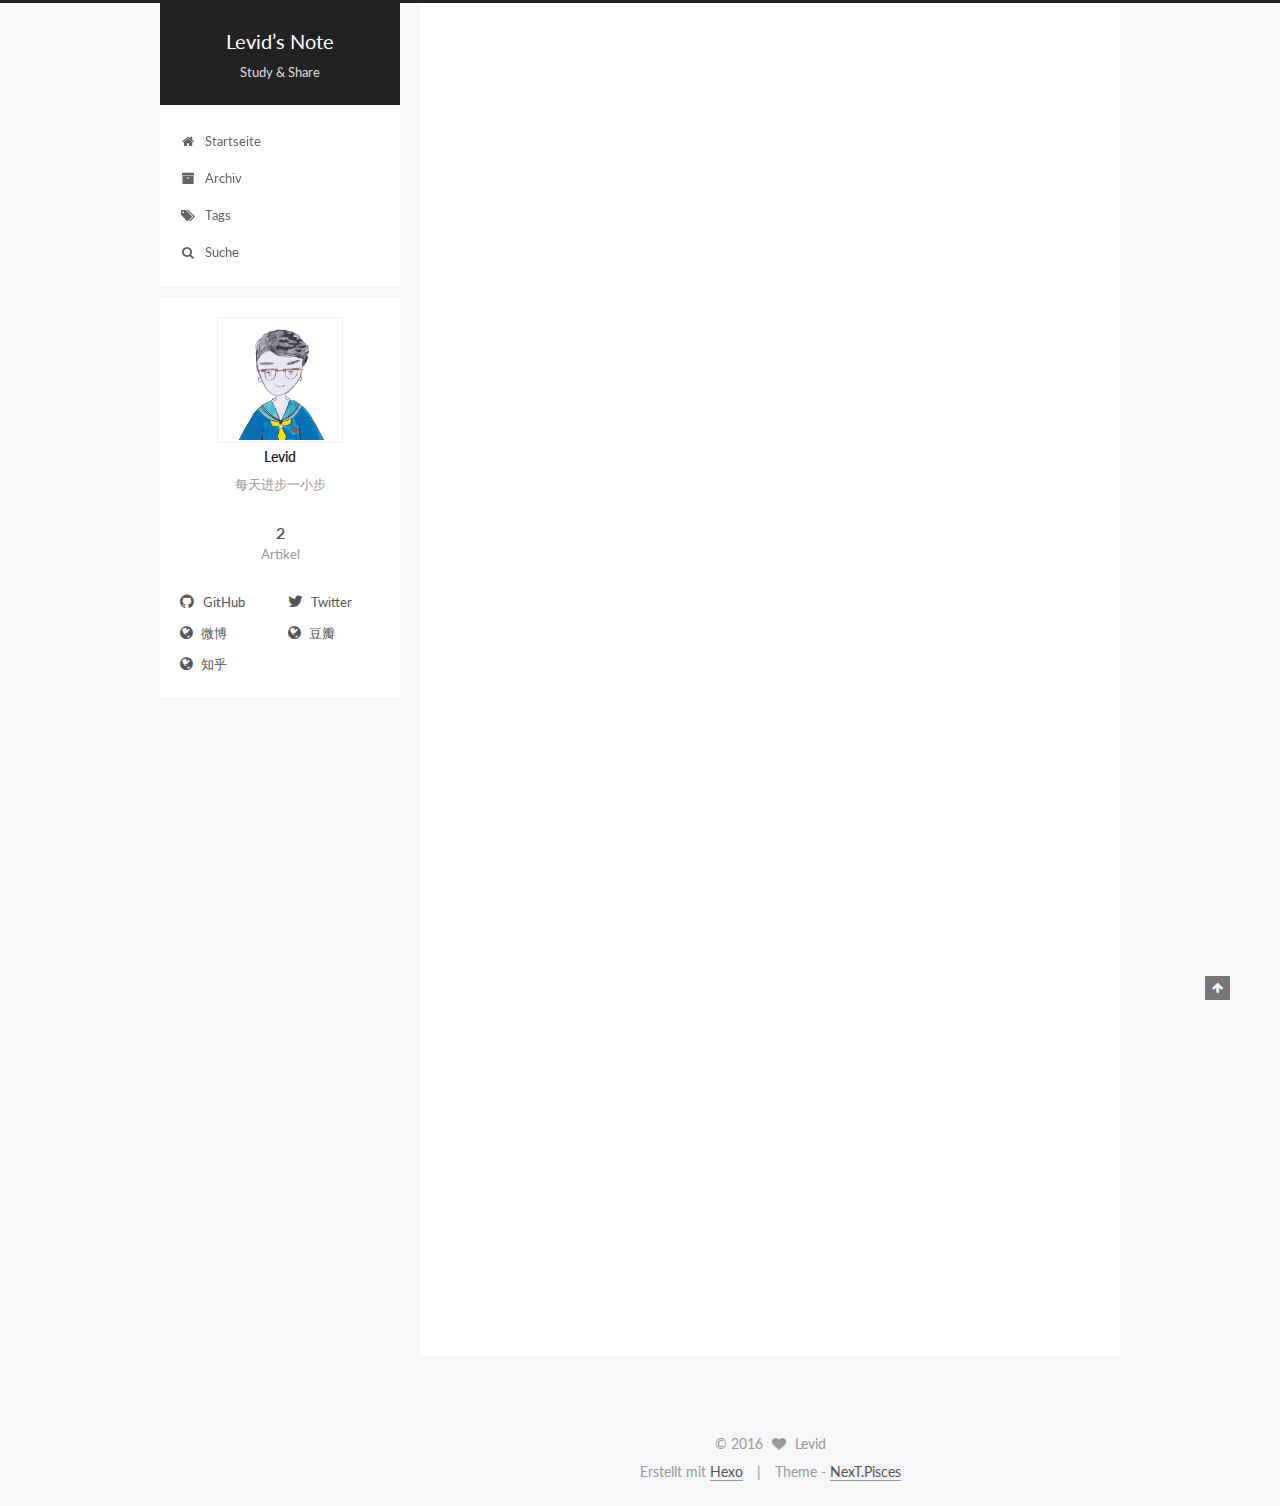
==== index.html @ e8e40eab "Site updated: 2016-06-23 11:25:26" ====
<!doctype html>



  


<html class="theme-next pisces use-motion">
<head>
  <meta charset="UTF-8"/>
<meta http-equiv="X-UA-Compatible" content="IE=edge,chrome=1" />
<meta name="viewport" content="width=device-width, initial-scale=1, maximum-scale=1"/>



<meta http-equiv="Cache-Control" content="no-transform" />
<meta http-equiv="Cache-Control" content="no-siteapp" />












  
  
  <link href="/vendors/fancybox/source/jquery.fancybox.css?v=2.1.5" rel="stylesheet" type="text/css" />




  
  
  
  

  
    
    
  

  

  

  

  

  
    
    
    <link href="//fonts.googleapis.com/css?family=Lato:300,300italic,400,400italic,700,700italic&subset=latin,latin-ext" rel="stylesheet" type="text/css">
  






<link href="/vendors/font-awesome/css/font-awesome.min.css?v=4.4.0" rel="stylesheet" type="text/css" />

<link href="/css/main.css?v=5.0.1" rel="stylesheet" type="text/css" />


  <meta name="keywords" content="Hexo, NexT" />








  <link rel="shortcut icon" type="image/x-icon" href="/favicon.ico?v=5.0.1" />






<meta name="description" content="每天进步一小步">
<meta property="og:type" content="website">
<meta property="og:title" content="Levid’s Note">
<meta property="og:url" content="http://yoursite.com/index.html">
<meta property="og:site_name" content="Levid’s Note">
<meta property="og:description" content="每天进步一小步">
<meta name="twitter:card" content="summary">
<meta name="twitter:title" content="Levid’s Note">
<meta name="twitter:description" content="每天进步一小步">



<script type="text/javascript" id="hexo.configuration">
  var NexT = window.NexT || {};
  var CONFIG = {
    scheme: 'Pisces',
    sidebar: {"position":"left","display":"post"},
    fancybox: true,
    motion: true,
    duoshuo: {
      userId: 0,
      author: 'levid'
    }
  };
</script>




  <link rel="canonical" href="http://yoursite.com/"/>

  <title> Levid’s Note </title>
</head>

<body itemscope itemtype="http://schema.org/WebPage" lang="">

  










  
  
    
  

  <div class="container one-collumn sidebar-position-left 
   page-home 
 ">
    <div class="headband"></div>

    <header id="header" class="header" itemscope itemtype="http://schema.org/WPHeader">
      <div class="header-inner"><div class="site-meta ">
  

  <div class="custom-logo-site-title">
    <a href="/"  class="brand" rel="start">
      <span class="logo-line-before"><i></i></span>
      <span class="site-title">Levid’s Note</span>
      <span class="logo-line-after"><i></i></span>
    </a>
  </div>
  <p class="site-subtitle">Study & Share</p>
</div>

<div class="site-nav-toggle">
  <button>
    <span class="btn-bar"></span>
    <span class="btn-bar"></span>
    <span class="btn-bar"></span>
  </button>
</div>

<nav class="site-nav">
  

  
    <ul id="menu" class="menu">
      
        
        <li class="menu-item menu-item-home">
          <a href="/" rel="section">
            
              <i class="menu-item-icon fa fa-fw fa-home"></i> <br />
            
            Startseite
          </a>
        </li>
      
        
        <li class="menu-item menu-item-archives">
          <a href="/archives" rel="section">
            
              <i class="menu-item-icon fa fa-fw fa-archive"></i> <br />
            
            Archiv
          </a>
        </li>
      
        
        <li class="menu-item menu-item-tags">
          <a href="/tags" rel="section">
            
              <i class="menu-item-icon fa fa-fw fa-tags"></i> <br />
            
            Tags
          </a>
        </li>
      

      
        <li class="menu-item menu-item-search">
          
            <a href="#" class="st-search-show-outputs">
          
            
              <i class="menu-item-icon fa fa-search fa-fw"></i> <br />
            
            Suche
          </a>
        </li>
      
    </ul>
  

  
    <div class="site-search">
      
  <form class="site-search-form">
  <input type="text" id="st-search-input" class="st-search-input st-default-search-input" />
</form>

<script type="text/javascript">
  (function(w,d,t,u,n,s,e){w['SwiftypeObject']=n;w[n]=w[n]||function(){
    (w[n].q=w[n].q||[]).push(arguments);};s=d.createElement(t);
    e=d.getElementsByTagName(t)[0];s.async=1;s.src=u;e.parentNode.insertBefore(s,e);
  })(window,document,'script','//s.swiftypecdn.com/install/v2/st.js','_st');

  _st('install', 'SGmzF3AH3rX35Sqy-CoF','2.0.0');
</script>



    </div>
  
</nav>

 </div>
    </header>

    <main id="main" class="main">
      <div class="main-inner">
        <div class="content-wrap">
          <div id="content" class="content">
            
  <section id="posts" class="posts-expand">
    
      

  
  

  
  
  

  <article class="post post-type-normal " itemscope itemtype="http://schema.org/Article">

    
      <header class="post-header">

        
        
          <h1 class="post-title" itemprop="name headline">
            
            
              
                
                <a class="post-title-link" href="/2016/06/23/第一发：hexo安装/" itemprop="url">
                  第一发：hexo安装
                </a>
              
            
          </h1>
        

        <div class="post-meta">
          <span class="post-time">
            <span class="post-meta-item-icon">
              <i class="fa fa-calendar-o"></i>
            </span>
            <span class="post-meta-item-text">Veröffentlicht am</span>
            <time itemprop="dateCreated" datetime="2016-06-23T11:23:50+08:00" content="2016-06-23">
              2016-06-23
            </time>
          </span>

          

          
            
          

          

          
          

          
        </div>
      </header>
    


    <div class="post-body" itemprop="articleBody">

      
      

      
        
          
            
          
        
      
    </div>

    <div>
      
    </div>

    <div>
      
    </div>

    <footer class="post-footer">
      

      

      
      
        <div class="post-eof"></div>
      
    </footer>
  </article>


    
      

  
  

  
  
  

  <article class="post post-type-normal " itemscope itemtype="http://schema.org/Article">

    
      <header class="post-header">

        
        
          <h1 class="post-title" itemprop="name headline">
            
            
              
                
                <a class="post-title-link" href="/2016/06/22/hello-world/" itemprop="url">
                  Hello World
                </a>
              
            
          </h1>
        

        <div class="post-meta">
          <span class="post-time">
            <span class="post-meta-item-icon">
              <i class="fa fa-calendar-o"></i>
            </span>
            <span class="post-meta-item-text">Veröffentlicht am</span>
            <time itemprop="dateCreated" datetime="2016-06-22T14:59:13+08:00" content="2016-06-22">
              2016-06-22
            </time>
          </span>

          

          
            
          

          

          
          

          
        </div>
      </header>
    


    <div class="post-body" itemprop="articleBody">

      
      

      
        
          
            <p>Welcome to <a href="https://hexo.io/" target="_blank" rel="external">Hexo</a>! This is your very first post. Check <a href="https://hexo.io/docs/" target="_blank" rel="external">documentation</a> for more info. If you get any problems when using Hexo, you can find the answer in <a href="https://hexo.io/docs/troubleshooting.html" target="_blank" rel="external">troubleshooting</a> or you can ask me on <a href="https://github.com/hexojs/hexo/issues" target="_blank" rel="external">GitHub</a>.</p>
<h2 id="Quick-Start"><a href="#Quick-Start" class="headerlink" title="Quick Start"></a>Quick Start</h2><h3 id="Create-a-new-post"><a href="#Create-a-new-post" class="headerlink" title="Create a new post"></a>Create a new post</h3><figure class="highlight bash"><table><tr><td class="gutter"><pre><span class="line">1</span><br></pre></td><td class="code"><pre><span class="line">$ hexo new <span class="string">"My New Post"</span></span><br></pre></td></tr></table></figure>
<p>More info: <a href="https://hexo.io/docs/writing.html" target="_blank" rel="external">Writing</a></p>
<h3 id="Run-server"><a href="#Run-server" class="headerlink" title="Run server"></a>Run server</h3><figure class="highlight bash"><table><tr><td class="gutter"><pre><span class="line">1</span><br></pre></td><td class="code"><pre><span class="line">$ hexo server</span><br></pre></td></tr></table></figure>
<p>More info: <a href="https://hexo.io/docs/server.html" target="_blank" rel="external">Server</a></p>
<h3 id="Generate-static-files"><a href="#Generate-static-files" class="headerlink" title="Generate static files"></a>Generate static files</h3><figure class="highlight bash"><table><tr><td class="gutter"><pre><span class="line">1</span><br></pre></td><td class="code"><pre><span class="line">$ hexo generate</span><br></pre></td></tr></table></figure>
<p>More info: <a href="https://hexo.io/docs/generating.html" target="_blank" rel="external">Generating</a></p>
<h3 id="Deploy-to-remote-sites"><a href="#Deploy-to-remote-sites" class="headerlink" title="Deploy to remote sites"></a>Deploy to remote sites</h3><figure class="highlight bash"><table><tr><td class="gutter"><pre><span class="line">1</span><br></pre></td><td class="code"><pre><span class="line">$ hexo deploy</span><br></pre></td></tr></table></figure>
<p>More info: <a href="https://hexo.io/docs/deployment.html" target="_blank" rel="external">Deployment</a></p>

          
        
      
    </div>

    <div>
      
    </div>

    <div>
      
    </div>

    <footer class="post-footer">
      

      

      
      
        <div class="post-eof"></div>
      
    </footer>
  </article>


    
  </section>

  


          </div>
          


          

        </div>
        
          
  
  <div class="sidebar-toggle">
    <div class="sidebar-toggle-line-wrap">
      <span class="sidebar-toggle-line sidebar-toggle-line-first"></span>
      <span class="sidebar-toggle-line sidebar-toggle-line-middle"></span>
      <span class="sidebar-toggle-line sidebar-toggle-line-last"></span>
    </div>
  </div>

  <aside id="sidebar" class="sidebar">
    <div class="sidebar-inner">

      

      

      <section class="site-overview sidebar-panel  sidebar-panel-active ">
        <div class="site-author motion-element" itemprop="author" itemscope itemtype="http://schema.org/Person">
          <img class="site-author-image" itemprop="image"
               src="/images/avatar.png"
               alt="Levid" />
          <p class="site-author-name" itemprop="name">Levid</p>
          <p class="site-description motion-element" itemprop="description">每天进步一小步</p>
        </div>
        <nav class="site-state motion-element">
          <div class="site-state-item site-state-posts">
            <a href="/archives">
              <span class="site-state-item-count">2</span>
              <span class="site-state-item-name">Artikel</span>
            </a>
          </div>

          

          

        </nav>

        

        <div class="links-of-author motion-element">
          
            
              <span class="links-of-author-item">
                <a href="https://github.com/LevidM" target="_blank" title="GitHub">
                  
                    <i class="fa fa-fw fa-github"></i>
                  
                  GitHub
                </a>
              </span>
            
              <span class="links-of-author-item">
                <a href="https://twitter.com/levidm" target="_blank" title="Twitter">
                  
                    <i class="fa fa-fw fa-twitter"></i>
                  
                  Twitter
                </a>
              </span>
            
              <span class="links-of-author-item">
                <a href="http://weibo.com/levid" target="_blank" title="微博">
                  
                    <i class="fa fa-fw fa-globe"></i>
                  
                  微博
                </a>
              </span>
            
              <span class="links-of-author-item">
                <a href="http://douban.com/people/levid" target="_blank" title="豆瓣">
                  
                    <i class="fa fa-fw fa-globe"></i>
                  
                  豆瓣
                </a>
              </span>
            
              <span class="links-of-author-item">
                <a href="http://www.zhihu.com/people/levid" target="_blank" title="知乎">
                  
                    <i class="fa fa-fw fa-globe"></i>
                  
                  知乎
                </a>
              </span>
            
          
        </div>

        
        

        
        

      </section>

      

    </div>
  </aside>


        
      </div>
    </main>

    <footer id="footer" class="footer">
      <div class="footer-inner">
        <div class="copyright" >
  
  &copy; 
  <span itemprop="copyrightYear">2016</span>
  <span class="with-love">
    <i class="fa fa-heart"></i>
  </span>
  <span class="author" itemprop="copyrightHolder">Levid</span>
</div>

<div class="powered-by">
  Erstellt mit  <a class="theme-link" href="http://hexo.io">Hexo</a>
</div>

<div class="theme-info">
  Theme -
  <a class="theme-link" href="https://github.com/iissnan/hexo-theme-next">
    NexT.Pisces
  </a>
</div>

        

        
      </div>
    </footer>

    <div class="back-to-top">
      <i class="fa fa-arrow-up"></i>
    </div>
  </div>

  

<script type="text/javascript">
  if (Object.prototype.toString.call(window.Promise) !== '[object Function]') {
    window.Promise = null;
  }
</script>









  



  
  <script type="text/javascript" src="/vendors/jquery/index.js?v=2.1.3"></script>

  
  <script type="text/javascript" src="/vendors/fastclick/lib/fastclick.min.js?v=1.0.6"></script>

  
  <script type="text/javascript" src="/vendors/jquery_lazyload/jquery.lazyload.js?v=1.9.7"></script>

  
  <script type="text/javascript" src="/vendors/velocity/velocity.min.js?v=1.2.1"></script>

  
  <script type="text/javascript" src="/vendors/velocity/velocity.ui.min.js?v=1.2.1"></script>

  
  <script type="text/javascript" src="/vendors/fancybox/source/jquery.fancybox.pack.js?v=2.1.5"></script>


  


  <script type="text/javascript" src="/js/src/utils.js?v=5.0.1"></script>

  <script type="text/javascript" src="/js/src/motion.js?v=5.0.1"></script>



  
  


  <script type="text/javascript" src="/js/src/affix.js?v=5.0.1"></script>

  <script type="text/javascript" src="/js/src/schemes/pisces.js?v=5.0.1"></script>



  

  


  <script type="text/javascript" src="/js/src/bootstrap.js?v=5.0.1"></script>



  



  




  
  
  

  

  

</body>
</html>
---- css/main.css ----
/* normalize.css v3.0.2 | MIT License | git.io/normalize */
html {
  font-family: sans-serif; /* 1 */
  -ms-text-size-adjust: 100%; /* 2 */
  -webkit-text-size-adjust: 100%; /* 2 */
}
body {
  margin: 0;
}
article,
aside,
details,
figcaption,
figure,
footer,
header,
hgroup,
main,
menu,
nav,
section,
summary {
  display: block;
}
audio,
canvas,
progress,
video {
  display: inline-block; /* 1 */
  vertical-align: baseline; /* 2 */
}
audio:not([controls]) {
  display: none;
  height: 0;
}
[hidden],
template {
  display: none;
}
a {
  background-color: transparent;
}
a:active,
a:hover {
  outline: 0;
}
abbr[title] {
  border-bottom: 1px dotted;
}
b,
strong {
  font-weight: bold;
}
dfn {
  font-style: italic;
}
h1 {
  font-size: 2em;
  margin: 0.67em 0;
}
mark {
  background: #ff0;
  color: #000;
}
small {
  font-size: 80%;
}
sub,
sup {
  font-size: 75%;
  line-height: 0;
  position: relative;
  vertical-align: baseline;
}
sup {
  top: -0.5em;
}
sub {
  bottom: -0.25em;
}
img {
  border: 0;
}
svg:not(:root) {
  overflow: hidden;
}
figure {
  margin: 1em 40px;
}
hr {
  -moz-box-sizing: content-box;
  box-sizing: content-box;
  height: 0;
}
pre {
  overflow: auto;
}
code,
kbd,
pre,
samp {
  font-family: monospace, monospace;
  font-size: 1em;
}
button,
input,
optgroup,
select,
textarea {
  color: inherit; /* 1 */
  font: inherit; /* 2 */
  margin: 0; /* 3 */
}
button {
  overflow: visible;
}
button,
select {
  text-transform: none;
}
button,
html input[type="button"],
input[type="reset"],
input[type="submit"] {
  -webkit-appearance: button; /* 2 */
  cursor: pointer; /* 3 */
}
button[disabled],
html input[disabled] {
  cursor: default;
}
button::-moz-focus-inner,
input::-moz-focus-inner {
  border: 0;
  padding: 0;
}
input {
  line-height: normal;
}
input[type="checkbox"],
input[type="radio"] {
  box-sizing: border-box; /* 1 */
  padding: 0; /* 2 */
}
input[type="number"]::-webkit-inner-spin-button,
input[type="number"]::-webkit-outer-spin-button {
  height: auto;
}
input[type="search"] {
  -webkit-appearance: textfield; /* 1 */
  -moz-box-sizing: content-box;
  -webkit-box-sizing: content-box; /* 2 */
  box-sizing: content-box;
}
input[type="search"]::-webkit-search-cancel-button,
input[type="search"]::-webkit-search-decoration {
  -webkit-appearance: none;
}
fieldset {
  border: 1px solid #c0c0c0;
  margin: 0 2px;
  padding: 0.35em 0.625em 0.75em;
}
legend {
  border: 0; /* 1 */
  padding: 0; /* 2 */
}
textarea {
  overflow: auto;
}
optgroup {
  font-weight: bold;
}
table {
  border-collapse: collapse;
  border-spacing: 0;
}
td,
th {
  padding: 0;
}
::selection {
  background: #262a30;
  color: #fff;
}
body {
  position: relative;
  font-family: 'Lato', "PingFang SC", "Microsoft YaHei", sans-serif;
  font-size: 14px;
  line-height: 2;
  color: #555;
  background: #fff;
}
@media (max-width: 767px) {
  body {
    padding-right: 0 !important;
  }
}
@media (min-width: 768px) and (max-width: 991px) {
  body {
    padding-right: 0 !important;
  }
}
@media (min-width: 1600px) {
  body {
    font-size: 16px;
  }
}
h1,
h2,
h3,
h4,
h5,
h6 {
  margin: 0;
  padding: 0;
  font-weight: bold;
  line-height: 1.5;
  font-family: 'Lato', "PingFang SC", "Microsoft YaHei", sans-serif;
}
h2,
h3,
h4,
h5,
h6 {
  margin: 20px 0 15px;
}
h1 {
  font-size: 22px;
}
@media (max-width: 767px) {
  h1 {
    font-size: 18px;
  }
}
h2 {
  font-size: 20px;
}
@media (max-width: 767px) {
  h2 {
    font-size: 16px;
  }
}
h3 {
  font-size: 18px;
}
@media (max-width: 767px) {
  h3 {
    font-size: 14px;
  }
}
h4 {
  font-size: 16px;
}
@media (max-width: 767px) {
  h4 {
    font-size: 12px;
  }
}
h5 {
  font-size: 14px;
}
@media (max-width: 767px) {
  h5 {
    font-size: 10px;
  }
}
h6 {
  font-size: 12px;
}
@media (max-width: 767px) {
  h6 {
    font-size: 8px;
  }
}
p {
  margin: 0 0 25px 0;
}
a {
  color: #555;
  text-decoration: none;
  border-bottom: 1px solid #999;
  word-wrap: break-word;
}
a:hover {
  color: #222;
  border-bottom-color: #222;
}
ul {
  list-style: none;
}
blockquote {
  margin: 0;
  padding: 0;
}
img {
  display: block;
  margin: auto;
  max-width: 100%;
  height: auto;
}
hr {
  margin: 40px 0;
  height: 3px;
  border: none;
  background-color: #ddd;
  background-image: repeating-linear-gradient(-45deg, #fff, #fff 4px, transparent 4px, transparent 8px);
}
blockquote {
  padding: 0 15px;
  color: #666;
  border-left: 4px solid #ddd;
}
blockquote cite::before {
  content: "-";
  padding: 0 5px;
}
dt {
  font-weight: 700;
}
dd {
  margin: 0;
  padding: 0;
}
.text-left {
  text-align: left;
}
.text-center {
  text-align: center;
}
.text-right {
  text-align: right;
}
.text-justify {
  text-align: justify;
}
.text-nowrap {
  white-space: nowrap;
}
.text-lowercase {
  text-transform: lowercase;
}
.text-uppercase {
  text-transform: uppercase;
}
.text-capitalize {
  text-transform: capitalize;
}
.center-block {
  display: block;
  margin-left: auto;
  margin-right: auto;
}
.clearfix:before,
.clearfix:after {
  content: " ";
  display: table;
}
.clearfix:after {
  clear: both;
}
.pullquote {
  width: 45%;
}
.pullquote.left {
  float: left;
  margin-left: 5px;
  margin-right: 10px;
}
.pullquote.right {
  float: right;
  margin-left: 10px;
  margin-right: 5px;
}
.affix.affix.affix {
  position: fixed;
}
.translation {
  margin-top: -20px;
  font-size: 14px;
  color: #999;
}
.scrollbar-measure {
  width: 100px;
  height: 100px;
  overflow: scroll;
  position: absolute;
  top: -9999px;
}
.use-motion .motion-element {
  opacity: 0;
}
#local-search-input {
  padding: 3px;
  border: none;
  text-indent: 14px;
  border-radius: 0;
  width: 140px;
  outline: none;
  border-bottom: 1px solid #999;
  background: inherit;
  opacity: 0.5;
}
#local-search-input:focus {
  opacity: 1;
}
.search-icon {
  position: absolute;
  top: 9px;
}
table {
  margin: 20px 0;
  width: 100%;
  border-collapse: collapse;
  border-spacing: 0;
  border: 1px solid #ddd;
  font-size: 14px;
  table-layout: fixed;
  word-wrap: break-all;
}
table>tbody>tr:nth-of-type(odd) {
  background-color: #f9f9f9;
}
table>tbody>tr:hover {
  background-color: #f5f5f5;
}
caption,
th,
td {
  padding: 8px;
  text-align: left;
  vertical-align: middle;
  font-weight: normal;
}
th,
td {
  border-bottom: 3px solid #ddd;
  border-right: 1px solid #eee;
}
th {
  padding-bottom: 10px;
  font-weight: 700;
}
td {
  border-bottom-width: 1px;
}
html,
body {
  height: 100%;
}
.container {
  position: relative;
  min-height: 100%;
}
.header-inner {
  margin: 0 auto;
  padding: 100px 0 70px;
  width: 700px;
}
@media (min-width: 1600px) {
  .container .header-inner {
    width: 900px;
  }
}
.main {
  padding-bottom: 150px;
}
.main-inner {
  margin: 0 auto;
  width: 700px;
}
@media (min-width: 1600px) {
  .container .main-inner {
    width: 900px;
  }
}
.footer {
  position: absolute;
  left: 0;
  bottom: 0;
  width: 100%;
  min-height: 50px;
}
.footer-inner {
  box-sizing: border-box;
  margin: 20px auto;
  width: 700px;
}
@media (min-width: 1600px) {
  .container .footer-inner {
    width: 900px;
  }
}
pre,
.highlight {
  overflow: auto;
  margin: 20px 0;
  padding: 15px;
  font-size: 13px;
  color: #4d4d4c;
  background: #f7f7f7;
  line-height: 1.6;
}
pre,
code {
  font-family: consolas, Menlo, "PingFang SC", "Microsoft YaHei", monospace;
}
code {
  padding: 2px 4px;
  word-break: break-all;
  color: #555;
  background: #eee;
  border-radius: 4px;
  font-size: 13px;
}
pre code {
  padding: 0;
  color: #4d4d4c;
  background: none;
  text-shadow: none;
}
.highlight pre {
  border: none;
  margin: 0;
  padding: 1px;
}
.highlight table {
  margin: 0;
  width: auto;
  border: none;
}
.highlight td {
  border: none;
  padding: 0;
}
.highlight figcaption {
  font-size: 1em;
  color: #4d4d4c;
  line-height: 1em;
  margin-bottom: 1em;
}
.highlight figcaption:before,
.highlight figcaption:after {
  content: " ";
  display: table;
}
.highlight figcaption:after {
  clear: both;
}
.highlight figcaption a {
  float: right;
  color: #4d4d4c;
}
.highlight figcaption a:hover {
  border-bottom-color: #4d4d4c;
}
.highlight .gutter pre {
  color: #666;
  text-align: right;
  padding-right: 20px;
}
.highlight .line {
  height: 20px;
}
.gist table {
  width: auto;
}
.gist table td {
  border: none;
}
pre .comment {
  color: #8e908c;
}
pre .variable,
pre .attribute,
pre .tag,
pre .regexp,
pre .ruby .constant,
pre .xml .tag .title,
pre .xml .pi,
pre .xml .doctype,
pre .html .doctype,
pre .css .id,
pre .css .class,
pre .css .pseudo {
  color: #c82829;
}
pre .number,
pre .preprocessor,
pre .built_in,
pre .literal,
pre .params,
pre .constant,
pre .command {
  color: #f5871f;
}
pre .ruby .class .title,
pre .css .rules .attribute,
pre .string,
pre .value,
pre .inheritance,
pre .header,
pre .ruby .symbol,
pre .xml .cdata,
pre .special,
pre .number,
pre .formula {
  color: #718c00;
}
pre .title,
pre .css .hexcolor {
  color: #3e999f;
}
pre .function,
pre .python .decorator,
pre .python .title,
pre .ruby .function .title,
pre .ruby .title .keyword,
pre .perl .sub,
pre .javascript .title,
pre .coffeescript .title {
  color: #4271ae;
}
pre .keyword,
pre .javascript .function {
  color: #8959a8;
}
.full-image.full-image.full-image {
  border: none;
  max-width: 100%;
  width: auto;
  margin: 20px auto;
}
@media (min-width: 992px) {
  .full-image.full-image.full-image {
    max-width: none;
    width: 126%;
    margin: 0 -13%;
  }
}
.blockquote-center,
.page-home .post-type-quote blockquote,
.page-post-detail .post-type-quote blockquote {
  position: relative;
  margin: 40px 0;
  padding: 0;
  border-left: none;
  text-align: center;
}
.blockquote-center::before,
.page-home .post-type-quote blockquote::before,
.page-post-detail .post-type-quote blockquote::before,
.blockquote-center::after,
.page-home .post-type-quote blockquote::after,
.page-post-detail .post-type-quote blockquote::after {
  position: absolute;
  content: ' ';
  display: block;
  width: 100%;
  height: 24px;
  opacity: 0.2;
  background-repeat: no-repeat;
  background-position: 0 -6px;
  background-size: 22px 22px;
}
.blockquote-center::before,
.page-home .post-type-quote blockquote::before,
.page-post-detail .post-type-quote blockquote::before {
  top: -20px;
  background-image: url("../images/quote-l.svg");
  border-top: 1px solid #ccc;
}
.blockquote-center::after,
.page-home .post-type-quote blockquote::after,
.page-post-detail .post-type-quote blockquote::after {
  bottom: -20px;
  background-image: url("../images/quote-r.svg");
  border-bottom: 1px solid #ccc;
  background-position: 100% 8px;
}
.blockquote-center p,
.page-home .post-type-quote blockquote p,
.page-post-detail .post-type-quote blockquote p,
.blockquote-center div,
.page-home .post-type-quote blockquote div,
.page-post-detail .post-type-quote blockquote div {
  text-align: center;
}
.post .post-body .group-picture img {
  box-sizing: border-box;
  padding: 0 3px;
  border: none;
}
.post .group-picture-row {
  overflow: hidden;
  margin-top: 6px;
}
.post .group-picture-row:first-child {
  margin-top: 0;
}
.post .group-picture-column {
  float: left;
}
.page-post-detail .post-body .group-picture-column {
  float: none;
  margin-top: 10px;
  width: auto !important;
}
.page-post-detail .post-body .group-picture-column img {
  margin: 0 auto;
}
.page-archive .group-picture-container {
  overflow: hidden;
}
.page-archive .group-picture-row {
  float: left;
}
.page-archive .group-picture-row:first-child {
  margin-top: 6px;
}
.page-archive .group-picture-column {
  max-width: 150px;
  max-height: 150px;
}
.btn {
  display: inline-block;
  padding: 0 20px;
  font-size: 14px;
  color: #fff;
  background: #222;
  border: 2px solid #555;
  text-decoration: none;
  border-radius: 0;
  transition-property: background-color;
  transition-duration: 0.2s;
  transition-timing-function: ease-in-out;
  transition-delay: 0s;
}
.btn:hover,
.post-more-link .btn:hover {
  border-color: #222;
  color: #fff;
  background: #222;
}
.btn-bar {
  display: block;
  width: 22px;
  height: 2px;
  background: #555;
  border-radius: 1px;
}
.btn-bar+.btn-bar {
  margin-top: 4px;
}
.pagination {
  margin: 120px 0 40px;
  text-align: center;
  border-top: 1px solid #eee;
}
.page-number-basic,
.pagination .prev,
.pagination .next,
.pagination .page-number,
.pagination .space {
  display: inline-block;
  position: relative;
  top: -1px;
  margin: 0 10px;
  padding: 0 10px;
  line-height: 30px;
}
@media (max-width: 767px) {
  .page-number-basic,
  .pagination .prev,
  .pagination .next,
  .pagination .page-number,
  .pagination .space {
    margin: 0 5px;
  }
}
.pagination .prev,
.pagination .next,
.pagination .page-number {
  border-bottom: 0;
  border-top: 1px solid #eee;
  transition-property: border-color;
  transition-duration: 0.2s;
  transition-timing-function: ease-in-out;
  transition-delay: 0s;
}
.pagination .prev:hover,
.pagination .next:hover,
.pagination .page-number:hover {
  border-top-color: #222;
}
.pagination .space {
  padding: 0;
  margin: 0;
}
.pagination .prev {
  margin-left: 0;
}
.pagination .next {
  margin-right: 0;
}
.pagination .page-number.current {
  color: #fff;
  background: #ccc;
  border-top-color: #ccc;
}
@media (max-width: 767px) {
  .pagination {
    border-top: none;
  }
  .pagination .prev,
  .pagination .next,
  .pagination .page-number {
    margin-bottom: 10px;
    border-top: 0;
    border-bottom: 1px solid #eee;
  }
  .pagination .prev:hover,
  .pagination .next:hover,
  .pagination .page-number:hover {
    border-bottom-color: #222;
  }
}
.comments {
  margin: 60px 20px 0;
}
.tag-cloud {
  text-align: center;
}
.tag-cloud a {
  display: inline-block;
  margin: 10px;
}
.back-to-top {
  box-sizing: border-box;
  position: fixed;
  bottom: -100px;
  right: 50px;
  z-index: 1050;
  padding: 0 6px;
  width: 25px;
  background: #222;
  font-size: 12px;
  opacity: 0.6;
  color: #fff;
  cursor: pointer;
  text-align: center;
  -webkit-transform: translateZ(0);
  transition-property: bottom;
  transition-duration: 0.2s;
  transition-timing-function: ease-in-out;
  transition-delay: 0s;
}
@media (max-width: 767px) {
  .back-to-top {
    display: none;
  }
}
@media (min-width: 768px) and (max-width: 991px) {
  .back-to-top {
    display: none;
  }
}
.back-to-top.back-to-top-on {
  bottom: 40px;
}
.header {
  background: #fff;
}
.header-inner {
  position: relative;
}
.headband {
  height: 3px;
  background: #222;
}
.site-meta {
  margin: 0;
  text-align: center;
}
@media (max-width: 767px) {
  .site-meta {
    text-align: center;
  }
}
.brand {
  position: relative;
  display: inline-block;
  padding: 0 40px;
  color: #fff;
  background: #222;
  border-bottom: none;
}
.brand:hover {
  color: #fff;
}
.logo {
  display: inline-block;
  margin-right: 5px;
  line-height: 36px;
  vertical-align: top;
}
.site-title {
  display: inline-block;
  vertical-align: top;
  line-height: 36px;
  font-size: 20px;
  font-weight: normal;
  font-family: 'Lato', "PingFang SC", "Microsoft YaHei", sans-serif;
}
.site-subtitle {
  margin-top: 10px;
  font-size: 13px;
  color: #ddd;
}
.use-motion .brand {
  opacity: 0;
}
.use-motion .logo,
.use-motion .site-title,
.use-motion .site-subtitle {
  opacity: 0;
  position: relative;
  top: -10px;
}
.site-nav-toggle {
  display: none;
  position: absolute;
  top: 10px;
  left: 10px;
}
@media (max-width: 767px) {
  .site-nav-toggle {
    display: block;
  }
}
.site-nav-toggle button {
  margin-top: 2px;
  padding: 9px 10px;
  background: transparent;
  border: none;
}
@media (max-width: 767px) {
  .site-nav {
    display: none;
    margin: 0 -10px;
    padding: 0 10px;
    clear: both;
    border-top: 1px solid #ddd;
  }
}
@media (min-width: 768px) and (max-width: 991px) {
  .site-nav {
    display: block !important;
  }
}
@media (min-width: 992px) {
  .site-nav {
    display: block !important;
  }
}
.menu {
  margin-top: 20px;
  padding-left: 0;
  text-align: center;
}
.menu .menu-item {
  display: inline-block;
  margin: 0 10px;
}
@media screen and (max-width: 767px) {
  .menu .menu-item {
    margin-top: 10px;
  }
}
.menu .menu-item a {
  display: block;
  font-size: 13px;
  text-transform: capitalize;
  line-height: inherit;
  border-bottom: 1px solid transparent;
  transition-property: border-color;
  transition-duration: 0.2s;
  transition-timing-function: ease-in-out;
  transition-delay: 0s;
}
.menu .menu-item a:hover,
.menu-item-active a {
  border-bottom-color: #222;
}
.menu .menu-item .fa {
  margin-right: 5px;
}
.use-motion .menu-item {
  opacity: 0;
}
.post-body {
  font-family: 'Lato', "PingFang SC", "Microsoft YaHei", sans-serif;
}
@media (max-width: 767px) {
  .post-body {
    word-break: break-word;
  }
}
.post-body .fancybox img {
  display: block !important;
  margin: 0 auto;
  cursor: pointer;
  cursor: zoom-in;
  cursor: -webkit-zoom-in;
}
.post-body .image-caption,
.post-body .figure .caption {
  margin: 10px auto 15px;
  text-align: center;
  font-size: 14px;
  color: #999;
  font-weight: bold;
  line-height: 1;
}
.post-sticky-flag {
  display: inline-block;
  font-size: 16px;
  -ms-transform: rotate(30deg);
  -webkit-transform: rotate(30deg);
  -moz-transform: rotate(30deg);
  -ms-transform: rotate(30deg);
  -o-transform: rotate(30deg);
  transform: rotate(30deg);
}
.posts-expand {
  padding-top: 40px;
}
@media (max-width: 767px) {
  .posts-expand {
    margin: 0 20px;
  }
  .post-body pre,
  .post-body .highlight {
    padding: 10px;
  }
  .post-body pre .gutter pre,
  .post-body .highlight .gutter pre {
    padding-right: 10px;
  }
}
@media (min-width: 992px) {
  .posts-expand .post-body {
    text-align: justify;
  }
}
.posts-expand .post-body h2,
.posts-expand .post-body h3,
.posts-expand .post-body h4,
.posts-expand .post-body h5,
.posts-expand .post-body h6 {
  padding-top: 10px;
}
.posts-expand .post-body h2 .header-anchor,
.posts-expand .post-body h3 .header-anchor,
.posts-expand .post-body h4 .header-anchor,
.posts-expand .post-body h5 .header-anchor,
.posts-expand .post-body h6 .header-anchor {
  float: right;
  margin-left: 10px;
  color: #ccc;
  border-bottom-style: none;
  visibility: hidden;
}
.posts-expand .post-body h2 .header-anchor:hover,
.posts-expand .post-body h3 .header-anchor:hover,
.posts-expand .post-body h4 .header-anchor:hover,
.posts-expand .post-body h5 .header-anchor:hover,
.posts-expand .post-body h6 .header-anchor:hover {
  color: inherit;
}
.posts-expand .post-body h2:hover .header-anchor,
.posts-expand .post-body h3:hover .header-anchor,
.posts-expand .post-body h4:hover .header-anchor,
.posts-expand .post-body h5:hover .header-anchor,
.posts-expand .post-body h6:hover .header-anchor {
  visibility: visible;
}
.posts-expand .post-body ul li {
  list-style: circle;
}
.posts-expand .post-body img {
  box-sizing: border-box;
  margin: auto;
  padding: 3px;
  border: 1px solid #ddd;
}
.posts-expand .fancybox img {
  margin: 0 auto;
}
@media (max-width: 767px) {
  .posts-collapse {
    margin: 0 20px;
  }
  .posts-collapse .post-title,
  .posts-collapse .post-meta {
    display: block;
    width: auto;
    text-align: left;
  }
}
.posts-collapse {
  position: relative;
  z-index: 1010;
  margin-left: 55px;
}
.posts-collapse::after {
  content: " ";
  position: absolute;
  top: 20px;
  left: 0;
  margin-left: -2px;
  width: 4px;
  height: 100%;
  background: #f5f5f5;
  z-index: -1;
}
@media (max-width: 767px) {
  .posts-collapse {
    margin: 0 20px;
  }
}
.posts-collapse .collection-title {
  position: relative;
  margin: 60px 0;
}
.posts-collapse .collection-title h2 {
  margin-left: 20px;
}
.posts-collapse .collection-title small {
  color: #bbb;
}
.posts-collapse .collection-title::before {
  content: " ";
  position: absolute;
  left: 0;
  top: 50%;
  margin-left: -4px;
  margin-top: -4px;
  width: 8px;
  height: 8px;
  background: #bbb;
  border-radius: 50%;
}
.posts-collapse .post {
  margin: 30px 0;
}
.posts-collapse .post-header {
  position: relative;
  transition-duration: 0.2s;
  transition-timing-function: ease-in-out;
  transition-delay: 0s;
  transition-property: border;
  border-bottom: 1px dashed #ccc;
}
.posts-collapse .post-header::before {
  content: " ";
  position: absolute;
  left: 0;
  top: 12px;
  width: 6px;
  height: 6px;
  margin-left: -4px;
  background: #bbb;
  border-radius: 50%;
  border: 1px solid #fff;
  transition-duration: 0.2s;
  transition-timing-function: ease-in-out;
  transition-delay: 0s;
  transition-property: background;
}
.posts-collapse .post-header:hover {
  border-bottom-color: #666;
}
.posts-collapse .post-header:hover::before {
  background: #222;
}
.posts-collapse .post-meta {
  position: absolute;
  font-size: 12px;
  left: 20px;
  top: 5px;
}
.posts-collapse .post-comments-count {
  display: none;
}
.posts-collapse .post-title {
  margin-left: 60px;
  font-size: 16px;
  font-weight: normal;
  line-height: inherit;
}
.posts-collapse .post-title::after {
  margin-left: 3px;
  opacity: 0.6;
}
.posts-collapse .post-title a {
  color: #666;
  border-bottom: none;
}
.page-home .post-type-quote .post-header,
.page-post-detail .post-type-quote .post-header,
.page-home .post-type-quote .post-tags,
.page-post-detail .post-type-quote .post-tags {
  display: none;
}
.posts-expand .post-title {
  font-size: 26px;
  text-align: center;
  word-break: break-word;
  font-weight: 300;
}
@media (max-width: 767px) {
  .posts-expand .post-title {
    font-size: 22px;
  }
}
.posts-expand .post-title-link {
  display: inline-block;
  position: relative;
  color: #555;
  border-bottom: none;
  line-height: 1.2;
  vertical-align: top;
}
.posts-expand .post-title-link::before {
  content: "";
  position: absolute;
  width: 100%;
  height: 2px;
  bottom: 0;
  left: 0;
  background-color: #000;
  visibility: hidden;
  -webkit-transform: scaleX(0);
  -moz-transform: scaleX(0);
  -ms-transform: scaleX(0);
  -o-transform: scaleX(0);
  transform: scaleX(0);
  transition-duration: 0.2s;
  transition-timing-function: ease-in-out;
  transition-delay: 0s;
}
.posts-expand .post-title-link:hover::before {
  visibility: visible;
  -webkit-transform: scaleX(1);
  -moz-transform: scaleX(1);
  -ms-transform: scaleX(1);
  -o-transform: scaleX(1);
  transform: scaleX(1);
}
.posts-expand .post-title-link .fa {
  font-size: 16px;
}
.posts-expand .post-meta {
  margin: 3px 0 60px 0;
  color: #999;
  font-family: 'Lato', "PingFang SC", "Microsoft YaHei", sans-serif;
  font-size: 12px;
  text-align: center;
}
.posts-expand .post-meta .post-category-list {
  display: inline-block;
  margin: 0;
  padding: 3px;
}
.posts-expand .post-meta .post-category-list-link {
  color: #999;
}
.post-meta-item-icon {
  display: none;
  margin-right: 3px;
}
@media (min-width: 768px) and (max-width: 991px) {
  .post-meta-item-icon {
    display: inline-block;
  }
}
@media (max-width: 767px) {
  .post-meta-item-icon {
    display: inline-block;
  }
}
@media (min-width: 768px) and (max-width: 991px) {
  .post-meta-item-text {
    display: none;
  }
}
@media (max-width: 767px) {
  .post-meta-item-text {
    display: none;
  }
}
@media (max-width: 767px) {
  .posts-expand .post-comments-count {
    display: none;
  }
}
.post-more-link {
  margin-top: 50px;
}
.post-more-link .btn {
  color: #555;
  font-size: 14px;
  background: #fff;
  border-radius: 2px;
  line-height: 2;
}
.posts-expand .post-tags {
  margin-top: 40px;
  text-align: center;
}
.posts-expand .post-tags a {
  display: inline-block;
  margin-right: 10px;
  font-size: 13px;
}
.post-nav {
  overflow: hidden;
  margin-top: 60px;
  padding: 10px;
  white-space: nowrap;
  border-top: 1px solid #eee;
}
.post-nav-item {
  display: inline-block;
  width: 50%;
  white-space: normal;
}
.post-nav-item a {
  position: relative;
  display: inline-block;
  line-height: 25px;
  font-size: 14px;
  color: #555;
  border-bottom: none;
}
.post-nav-item a:hover {
  color: #222;
  border-bottom: none;
}
.post-nav-item a:active {
  top: 2px;
}
.post-nav-item a i {
  font-size: 12px;
}
.post-nav-prev {
  text-align: right;
}
.posts-expand .post-eof {
  display: block;
  margin: 80px auto 60px;
  width: 8%;
  height: 1px;
  background: #ccc;
  text-align: center;
}
.post:last-child .post-eof.post-eof.post-eof {
  display: none;
}
.post-gallery {
  display: table;
  table-layout: fixed;
  width: 100%;
  border-collapse: separate;
}
.post-gallery-row {
  display: table-row;
}
.post-gallery .post-gallery-img {
  display: table-cell;
  text-align: center;
  vertical-align: middle;
  border: none;
}
.post-gallery .post-gallery-img img {
  max-width: 100%;
  max-height: 100%;
  border: none;
}
.fancybox-close,
.fancybox-close:hover {
  border: none;
}
.sidebar {
  position: fixed;
  right: 0;
  top: 0;
  bottom: 0;
  width: 0;
  z-index: 1040;
  box-shadow: inset 0 2px 6px #000;
  background: #222;
  -webkit-transform: translateZ(0);
}
.sidebar a {
  color: #999;
  border-bottom-color: #555;
}
.sidebar a:hover {
  color: #eee;
}
@media (min-width: 768px) and (max-width: 991px) {
  .sidebar {
    display: none !important;
  }
}
@media (max-width: 767px) {
  .sidebar {
    display: none !important;
  }
}
.sidebar-inner {
  position: relative;
  padding: 20px 10px;
  color: #999;
  text-align: center;
}
.sidebar-toggle {
  position: fixed;
  right: 50px;
  bottom: 45px;
  width: 15px;
  height: 15px;
  padding: 5px;
  background: #222;
  line-height: 0;
  z-index: 1050;
  cursor: pointer;
  -webkit-transform: translateZ(0);
}
@media (min-width: 768px) and (max-width: 991px) {
  .sidebar-toggle {
    display: none;
  }
}
@media (max-width: 767px) {
  .sidebar-toggle {
    display: none;
  }
}
.sidebar-toggle-line {
  position: relative;
  display: inline-block;
  vertical-align: top;
  height: 2px;
  width: 100%;
  background: #fff;
  margin-top: 3px;
}
.sidebar-toggle-line:first-child {
  margin-top: 0;
}
.site-author-image {
  display: block;
  margin: 0 auto;
  padding: 2px;
  max-width: 120px;
  height: auto;
  border: 1px solid #eee;
}
.site-author-name {
  margin: 0;
  text-align: center;
  color: #222;
  font-weight: 600;
}
.site-description {
  margin-top: 0;
  text-align: center;
  font-size: 13px;
  color: #999;
}
.site-state {
  overflow: hidden;
  line-height: 1.4;
  white-space: nowrap;
  text-align: center;
}
.site-state-item {
  display: inline-block;
  padding: 0 15px;
  border-left: 1px solid #eee;
}
.site-state-item:first-child {
  border-left: none;
}
.site-state-item a {
  border-bottom: none;
}
.site-state-item-count {
  display: block;
  text-align: center;
  color: inherit;
  font-weight: 600;
  font-size: 16px;
}
.site-state-item-name {
  font-size: 13px;
  color: #999;
}
.feed-link {
  margin-top: 20px;
}
.feed-link a {
  display: inline-block;
  padding: 0 15px;
  color: #fc6423;
  border: 1px solid #fc6423;
  border-radius: 4px;
}
.feed-link a i {
  color: #fc6423;
  font-size: 14px;
}
.feed-link a:hover {
  color: #fff;
  background: #fc6423;
}
.feed-link a:hover i {
  color: #fff;
}
.links-of-author {
  margin-top: 20px;
}
.links-of-author a {
  display: inline-block;
  vertical-align: middle;
  margin-right: 10px;
  margin-bottom: 10px;
  border-bottom-color: #555;
  font-size: 13px;
}
.links-of-author a:before {
  display: inline-block;
  vertical-align: middle;
  margin-right: 3px;
  content: " ";
  width: 4px;
  height: 4px;
  border-radius: 50%;
  background: #42ffff;
}
.links-of-blogroll {
  font-size: 13px;
}
.links-of-blogroll-title {
  margin-top: 20px;
  font-size: 14px;
  font-weight: 600;
}
.links-of-blogroll-list {
  margin: 0;
  padding: 0;
}
.links-of-blogroll-item {
  padding: 2px 10px;
}
.sidebar-nav {
  margin: 0 0 20px;
  padding-left: 0;
}
.sidebar-nav li {
  display: inline-block;
  cursor: pointer;
  border-bottom: 1px solid transparent;
  font-size: 14px;
  color: #555;
}
.sidebar-nav li:hover {
  color: #fc6423;
}
.page-post-detail .sidebar-nav-toc {
  padding: 0 5px;
}
.page-post-detail .sidebar-nav-overview {
  margin-left: 10px;
}
.sidebar-nav .sidebar-nav-active {
  color: #fc6423;
  border-bottom-color: #fc6423;
}
.sidebar-nav .sidebar-nav-active:hover {
  color: #fc6423;
}
.sidebar-panel {
  display: none;
}
.sidebar-panel-active {
  display: block;
}
.post-toc-empty {
  font-size: 14px;
  color: #666;
}
.post-toc-wrap {
  overflow: hidden;
}
.post-toc {
  overflow: auto;
}
.post-toc ol {
  margin: 0;
  padding: 0 2px 5px 10px;
  text-align: left;
  list-style: none;
  font-size: 14px;
}
.post-toc ol > ol {
  padding-left: 0;
}
.post-toc ol a {
  transition-duration: 0.2s;
  transition-timing-function: ease-in-out;
  transition-delay: 0s;
  transition-property: all;
  color: #666;
  border-bottom-color: #ccc;
}
.post-toc ol a:hover {
  color: #000;
  border-bottom-color: #000;
}
.post-toc .nav-item {
  overflow: hidden;
  text-overflow: ellipsis;
  white-space: nowrap;
  line-height: 1.8;
}
.post-toc .nav .nav-child {
  display: none;
}
.post-toc .nav .active > .nav-child {
  display: block;
}
.post-toc .nav .active-current > .nav-child {
  display: block;
}
.post-toc .nav .active-current > .nav-child > .nav-item {
  display: block;
}
.post-toc .nav .active > a {
  color: #fc6423;
  border-bottom-color: #fc6423;
}
.post-toc .nav .active-current > a {
  color: #fc6423;
}
.post-toc .nav .active-current > a:hover {
  color: #fc6423;
}
.footer {
  font-size: 14px;
  color: #999;
}
.footer img {
  border: none;
}
.footer-inner {
  text-align: center;
}
.with-love {
  display: inline-block;
  margin: 0 5px;
}
.powered-by,
.theme-info {
  display: inline-block;
}
.powered-by {
  margin-right: 10px;
}
.powered-by::after {
  content: "|";
  padding-left: 10px;
}
.cc-license {
  margin-top: 10px;
  text-align: center;
}
.cc-license .cc-opacity {
  opacity: 0.7;
  border-bottom: none;
}
.cc-license .cc-opacity:hover {
  opacity: 0.9;
}
.cc-license img {
  display: inline-block;
}
.theme-next #ds-thread #ds-reset {
  color: #555;
}
.theme-next #ds-thread #ds-reset .ds-replybox {
  margin-bottom: 30px;
}
.theme-next #ds-thread #ds-reset .ds-replybox .ds-avatar,
.theme-next #ds-reset .ds-avatar img {
  box-shadow: none;
}
.theme-next #ds-thread #ds-reset .ds-textarea-wrapper {
  border-color: #c7d4e1;
  background: none;
  border-top-right-radius: 3px;
  border-top-left-radius: 3px;
}
.theme-next #ds-thread #ds-reset .ds-textarea-wrapper textarea {
  height: 60px;
}
.theme-next #ds-reset .ds-rounded-top {
  border-radius: 0;
}
.theme-next #ds-thread #ds-reset .ds-post-toolbar {
  box-sizing: border-box;
  border: 1px solid #c7d4e1;
  background: #f6f8fa;
}
.theme-next #ds-thread #ds-reset .ds-post-options {
  height: 40px;
  border: none;
  background: none;
}
.theme-next #ds-thread #ds-reset .ds-toolbar-buttons {
  top: 11px;
}
.theme-next #ds-thread #ds-reset .ds-sync {
  top: 5px;
}
.theme-next #ds-thread #ds-reset .ds-post-button {
  top: 4px;
  right: 5px;
  width: 90px;
  height: 30px;
  border: 1px solid #c5ced7;
  border-radius: 3px;
  background-image: linear-gradient(#fbfbfc, #f5f7f9);
  color: #60676d;
}
.theme-next #ds-thread #ds-reset .ds-post-button:hover {
  background-position: 0 -30px;
  color: #60676d;
}
.theme-next #ds-thread #ds-reset .ds-comments-info {
  padding: 10px 0;
}
.theme-next #ds-thread #ds-reset .ds-sort {
  display: none;
}
.theme-next #ds-thread #ds-reset li.ds-tab a.ds-current {
  border: none;
  background: #f6f8fa;
  color: #60676d;
}
.theme-next #ds-thread #ds-reset li.ds-tab a.ds-current:hover {
  background-color: #e9f0f7;
  color: #60676d;
}
.theme-next #ds-thread #ds-reset li.ds-tab a {
  border-radius: 2px;
  padding: 5px;
}
.theme-next #ds-thread #ds-reset .ds-login-buttons p {
  color: #999;
  line-height: 36px;
}
.theme-next #ds-thread #ds-reset .ds-login-buttons .ds-service-list li {
  height: 28px;
}
.theme-next #ds-thread #ds-reset .ds-service-list a {
  background: none;
  padding: 5px;
  border: 1px solid;
  border-radius: 3px;
  text-align: center;
}
.theme-next #ds-thread #ds-reset .ds-service-list a:hover {
  color: #fff;
  background: #666;
}
.theme-next #ds-thread #ds-reset .ds-service-list .ds-weibo {
  color: #fc9b00;
  border-color: #fc9b00;
}
.theme-next #ds-thread #ds-reset .ds-service-list .ds-weibo:hover {
  background: #fc9b00;
}
.theme-next #ds-thread #ds-reset .ds-service-list .ds-qq {
  color: #60a3ec;
  border-color: #60a3ec;
}
.theme-next #ds-thread #ds-reset .ds-service-list .ds-qq:hover {
  background: #60a3ec;
}
.theme-next #ds-thread #ds-reset .ds-service-list .ds-renren {
  color: #2e7ac4;
  border-color: #2e7ac4;
}
.theme-next #ds-thread #ds-reset .ds-service-list .ds-renren:hover {
  background: #2e7ac4;
}
.theme-next #ds-thread #ds-reset .ds-service-list .ds-douban {
  color: #37994c;
  border-color: #37994c;
}
.theme-next #ds-thread #ds-reset .ds-service-list .ds-douban:hover {
  background: #37994c;
}
.theme-next #ds-thread #ds-reset .ds-service-list .ds-kaixin {
  color: #fef20d;
  border-color: #fef20d;
}
.theme-next #ds-thread #ds-reset .ds-service-list .ds-kaixin:hover {
  background: #fef20d;
}
.theme-next #ds-thread #ds-reset .ds-service-list .ds-netease {
  color: #f00;
  border-color: #f00;
}
.theme-next #ds-thread #ds-reset .ds-service-list .ds-netease:hover {
  background: #f00;
}
.theme-next #ds-thread #ds-reset .ds-service-list .ds-sohu {
  color: #ffcb05;
  border-color: #ffcb05;
}
.theme-next #ds-thread #ds-reset .ds-service-list .ds-sohu:hover {
  background: #ffcb05;
}
.theme-next #ds-thread #ds-reset .ds-service-list .ds-baidu {
  color: #2831e0;
  border-color: #2831e0;
}
.theme-next #ds-thread #ds-reset .ds-service-list .ds-baidu:hover {
  background: #2831e0;
}
.theme-next #ds-thread #ds-reset .ds-service-list .ds-google {
  color: #166bec;
  border-color: #166bec;
}
.theme-next #ds-thread #ds-reset .ds-service-list .ds-google:hover {
  background: #166bec;
}
.theme-next #ds-thread #ds-reset .ds-service-list .ds-weixin {
  color: #00ce0d;
  border-color: #00ce0d;
}
.theme-next #ds-thread #ds-reset .ds-service-list .ds-weixin:hover {
  background: #00ce0d;
}
.theme-next #ds-thread #ds-reset .ds-service-list .ds-more-services {
  border: none;
}
.theme-next #ds-thread #ds-reset .ds-service-list .ds-more-services:hover {
  background: none;
}
.theme-next #ds-reset .duoshuo-ua-admin {
  display: inline-block;
  color: #f00;
}
.theme-next #ds-reset .duoshuo-ua-platform,
.theme-next #ds-reset .duoshuo-ua-browser {
  color: #ccc;
}
.theme-next #ds-reset .duoshuo-ua-platform .fa,
.theme-next #ds-reset .duoshuo-ua-browser .fa {
  display: inline-block;
  margin-right: 3px;
}
.theme-next #ds-reset .duoshuo-ua-separator {
  display: inline-block;
  margin-left: 5px;
}
.theme-next .this_ua {
  background-color: #ccc !important;
  border-radius: 4px;
  padding: 0 5px !important;
  margin: 1px 1px !important;
  border: 1px solid #bbb !important;
  color: #fff;
  display: inline-block !important;
}
.theme-next .this_ua.admin {
  background-color: #d9534f !important;
  border-color: #d9534f !important;
}
.theme-next .this_ua.platform.iOS,
.theme-next .this_ua.platform.Mac,
.theme-next .this_ua.platform.Windows {
  background-color: #39b3d7 !important;
  border-color: #46b8da !important;
}
.theme-next .this_ua.platform.Linux {
  background-color: #3a3a3a !important;
  border-color: #1f1f1f !important;
}
.theme-next .this_ua.platform.Android {
  background-color: #00c47d !important;
  border-color: #01b171 !important;
}
.theme-next .this_ua.browser.Mobile,
.theme-next .this_ua.browser.Chrome {
  background-color: #5cb85c !important;
  border-color: #4cae4c !important;
}
.theme-next .this_ua.browser.Firefox {
  background-color: #f0ad4e !important;
  border-color: #eea236 !important;
}
.theme-next .this_ua.browser.Maxthon,
.theme-next .this_ua.browser.IE {
  background-color: #428bca !important;
  border-color: #357ebd !important;
}
.theme-next .this_ua.browser.baidu,
.theme-next .this_ua.browser.UCBrowser,
.theme-next .this_ua.browser.Opera {
  background-color: #d9534f !important;
  border-color: #d43f3a !important;
}
.theme-next .this_ua.browser.Android,
.theme-next .this_ua.browser.QQBrowser {
  background-color: #78ace9 !important;
  border-color: #4cae4c !important;
}
.post-spread {
  margin-top: 20px;
  text-align: center;
}
.jiathis_style {
  display: inline-block;
}
.jiathis_style a {
  border: none;
}
.post-spread {
  margin-top: 20px;
  text-align: center;
}
.bdshare-slide-button-box a {
  border: none;
}
.bdsharebuttonbox {
  display: inline-block;
}
.bdsharebuttonbox a {
  border: none;
}
ul.search-result-list {
  padding-left: 0px;
  margin: 0px 5px 0px 8px;
}
p.search-result {
  border-bottom: 1px dashed #ccc;
  padding: 5px 0;
}
a.search-result-title {
  font-weight: bold;
}
a.search-result {
  border-bottom: transparent;
  display: block;
  white-space: nowrap;
  overflow: hidden;
  text-overflow: ellipsis;
}
.search-keyword {
  border-bottom: 1px dashed #4088b8;
  font-weight: bold;
}
#local-search-result {
  height: 90%;
  overflow: auto;
}
.popup {
  display: none;
  position: fixed;
  top: 10%;
  left: 50%;
  width: 700px;
  height: 80%;
  margin-left: -350px;
  padding: 3px 0 0 10px;
  background: #fff;
  color: #333;
  z-index: 9999;
  border-radius: 5px;
}
@media (max-width: 767px) {
  .popup {
    padding: 3px;
    top: 0;
    left: 0;
    margin: 0;
    width: 100%;
    height: 100%;
    border-radius: 0px;
  }
}
.popoverlay {
  position: fixed;
  width: 100%;
  height: 100%;
  top: 0px;
  left: 0px;
  z-index: 2080;
  background-color: rgba(0,0,0,0.3);
}
#local-search-input {
  margin-bottom: 10px;
  width: 50%;
}
.popup-btn-close {
  position: absolute;
  top: 6px;
  right: 14px;
  color: #4ebd79;
  font-size: 14px;
  font-weight: bold;
  text-transform: uppercase;
  cursor: pointer;
}
#no-result {
  position: absolute;
  left: 44%;
  top: 42%;
  color: #ccc;
}
.busuanzi-count:before {
  content: " ";
  float: left;
  width: 260px;
  min-height: 25px;
}
@media (min-width: 768px) and (max-width: 991px) {
  .busuanzi-count {
    width: auto;
  }
  .busuanzi-count:before {
    display: none;
  }
}
@media (max-width: 767px) {
  .busuanzi-count {
    width: auto;
  }
  .busuanzi-count:before {
    display: none;
  }
}
.site-uv,
.site-pv,
.page-pv {
  display: inline-block;
}
.site-uv .busuanzi-value,
.site-pv .busuanzi-value,
.page-pv .busuanzi-value {
  margin: 0 5px;
}
.site-uv {
  margin-right: 10px;
}
.site-uv::after {
  content: "|";
  padding-left: 10px;
}
.use-motion .post {
  opacity: 0;
}
.page-archive .archive-page-counter {
  position: relative;
  top: 3px;
  left: 20px;
}
@media (max-width: 767px) {
  .page-archive .archive-page-counter {
    top: 5px;
  }
}
.page-archive .posts-collapse .archive-move-on {
  position: absolute;
  top: 11px;
  left: 0;
  margin-left: -6px;
  width: 10px;
  height: 10px;
  opacity: 0.5;
  background: #555;
  border: 1px solid #fff;
  border-radius: 50%;
}
.category-all-page .category-all-title {
  text-align: center;
}
.category-all-page .category-all {
  margin-top: 20px;
}
.category-all-page .category-list {
  margin: 0;
  padding: 0;
  list-style: none;
}
.category-all-page .category-list-item {
  margin: 5px 10px;
}
.category-all-page .category-list-count {
  color: #bbb;
}
.category-all-page .category-list-count:before {
  display: inline;
  content: " (";
}
.category-all-page .category-list-count:after {
  display: inline;
  content: ") ";
}
.category-all-page .category-list-child {
  padding-left: 10px;
}
.page-post-detail .sidebar-toggle-line {
  background: #fc6423;
}
.page-post-detail .comments {
  overflow: hidden;
}
body {
  background: #f5f7f9;
}
@media (min-width: 992px) {
  .full-image.full-image.full-image {
    max-width: none;
    width: 118%;
    margin: 0 -9%;
  }
}
.header {
  position: relative;
  margin: 0 auto;
  width: 960px;
}
@media (min-width: 768px) and (max-width: 991px) {
  .header {
    width: auto;
  }
}
@media (max-width: 767px) {
  .header {
    width: auto;
  }
}
.header-inner {
  position: absolute;
  top: 0;
  overflow: hidden;
  padding: 0;
  width: 240px;
  background: #fff;
}
@media (min-width: 1600px) {
  .container .header-inner {
    width: 240px;
  }
}
@media (min-width: 768px) and (max-width: 991px) {
  .header-inner {
    position: relative;
    width: auto;
  }
}
@media (max-width: 767px) {
  .header-inner {
    position: relative;
    width: auto;
  }
}
.main:before,
.main:after {
  content: " ";
  display: table;
}
.main:after {
  clear: both;
}
@media (min-width: 768px) and (max-width: 991px) {
  .main {
    padding-bottom: 100px;
  }
}
@media (max-width: 767px) {
  .main {
    padding-bottom: 100px;
  }
}
.container .main-inner {
  width: 960px;
}
@media (min-width: 768px) and (max-width: 991px) {
  .container .main-inner {
    width: auto;
  }
}
@media (max-width: 767px) {
  .container .main-inner {
    width: auto;
  }
}
.content-wrap {
  float: right;
  box-sizing: border-box;
  padding: 40px;
  width: 700px;
  background: #fff;
  min-height: 700px;
}
@media (min-width: 768px) and (max-width: 991px) {
  .content-wrap {
    width: 100%;
    padding: 20px;
  }
}
@media (max-width: 767px) {
  .content-wrap {
    width: 100%;
    padding: 20px;
    min-height: auto;
  }
}
.sidebar {
  position: static;
  float: left;
  margin-top: 300px;
  width: 240px;
  background: #fff;
  box-shadow: none;
}
@media (min-width: 768px) and (max-width: 991px) {
  .sidebar {
    display: none;
  }
}
@media (max-width: 767px) {
  .sidebar {
    display: none;
  }
}
.sidebar-toggle {
  display: none;
}
.footer-inner {
  width: 960px;
}
.footer-inner:before {
  content: " ";
  float: left;
  width: 260px;
  min-height: 50px;
}
@media (min-width: 768px) and (max-width: 991px) {
  .footer-inner {
    width: auto;
  }
  .footer-inner:before {
    display: none;
  }
}
@media (max-width: 767px) {
  .footer-inner {
    width: auto;
  }
  .footer-inner:before {
    display: none;
  }
}
.sidebar-position-right .header-inner {
  right: 0;
}
.sidebar-position-right .content-wrap {
  float: left;
}
.sidebar-position-right .sidebar {
  float: right;
}
.sidebar-position-right .footer-inner:before {
  float: right;
}
.site-meta {
  padding: 20px 0;
  color: #fff;
  background: #222;
}
@media (min-width: 768px) and (max-width: 991px) {
  .site-meta {
    box-shadow: 0 0 16px rgba(0,0,0,0.5);
  }
}
@media (max-width: 767px) {
  .site-meta {
    box-shadow: 0 0 16px rgba(0,0,0,0.5);
  }
}
.brand {
  display: block;
  padding: 0;
  background: none;
}
.brand:hover {
  color: #fff;
}
.site-subtitle {
  margin: 0;
}
.site-search form {
  display: none;
}
.site-nav {
  border-top: none;
}
@media (min-width: 768px) and (max-width: 991px) {
  .site-nav {
    display: none !important;
  }
}
@media (min-width: 768px) and (max-width: 991px) {
  .site-nav-on {
    display: block !important;
  }
}
.menu .menu-item {
  display: block;
  margin: 0;
  list-style: none;
}
.menu .menu-item a {
  position: relative;
  box-sizing: border-box;
  padding: 5px 20px;
  text-align: left;
  line-height: inherit;
  transition-property: background-color;
  transition-duration: 0.2s;
  transition-timing-function: ease-in-out;
  transition-delay: 0s;
}
.menu .menu-item a:hover,
.menu-item-active a {
  background: #f9f9f9;
  border-bottom-color: #fff;
}
.menu .menu-item br {
  display: none;
}
.menu-item-active a:after {
  content: " ";
  position: absolute;
  top: 50%;
  margin-top: -3px;
  right: 15px;
  width: 6px;
  height: 6px;
  border-radius: 50%;
  background-color: #bbb;
}
.btn-bar {
  background-color: #fff;
}
.site-nav-toggle {
  top: 20px;
  left: 20px;
}
@media (min-width: 768px) and (max-width: 991px) {
  .site-nav-toggle {
    display: block;
  }
}
.use-motion .sidebar .motion-element {
  opacity: 1;
}
.sidebar {
  display: none;
  right: auto;
  bottom: auto;
  -webkit-transform: none;
}
.sidebar-inner {
  box-sizing: border-box;
  width: 240px;
  color: #555;
  background: #fff;
}
.sidebar-inner.affix {
  position: fixed;
  top: 0;
}
.site-overview {
  margin: 0 2px;
  text-align: left;
}
.site-author:before,
.site-author:after {
  content: " ";
  display: table;
}
.site-author:after {
  clear: both;
}
.sidebar a {
  color: #555;
}
.sidebar a:hover {
  color: #222;
}
.links-of-author-item a:before {
  display: none;
}
.links-of-author-item a {
  border-bottom: none;
  text-decoration: underline;
}
.feed-link {
  border-top: 1px dotted #ccc;
  border-bottom: 1px dotted #ccc;
  text-align: center;
}
.feed-link a {
  display: block;
  color: #fc6423;
  border: none;
}
.feed-link a:hover {
  background: none;
  color: #e34603;
}
.feed-link a:hover i {
  color: #e34603;
}
.links-of-author:before,
.links-of-author:after {
  content: " ";
  display: table;
}
.links-of-author:after {
  clear: both;
}
.links-of-author-item {
  float: left;
  margin: 5px 0 0;
  width: 50%;
}
.links-of-author-item a {
  box-sizing: border-box;
  display: inline-block;
  margin-right: 0;
  margin-bottom: 0;
  padding: 0 5px;
  overflow: hidden;
  white-space: nowrap;
  text-overflow: ellipsis;
}
.links-of-author-item a {
  display: block;
  text-decoration: none;
}
.links-of-author-item a:hover {
  border-radius: 4px;
  background: #eee;
}
.links-of-author-item .fa {
  margin-right: 2px;
  font-size: 16px;
}
.links-of-author-item .fa-globe {
  font-size: 15px;
}
.links-of-blogroll {
  margin-top: 20px;
  padding: 3px 0 0;
  border-top: 1px dotted #ccc;
}
.links-of-blogroll-title {
  margin-top: 0;
}
.links-of-blogroll-item {
  padding: 0;
}
.links-of-blogroll-inline:before,
.links-of-blogroll-inline:after {
  content: " ";
  display: table;
}
.links-of-blogroll-inline:after {
  clear: both;
}
.links-of-blogroll-inline .links-of-blogroll-item {
  float: left;
  margin: 5px 0 0;
  width: 50%;
}
.links-of-blogroll-inline .links-of-blogroll-item a {
  box-sizing: border-box;
  display: inline-block;
  margin-right: 0;
  margin-bottom: 0;
  padding: 0 5px;
  overflow: hidden;
  white-space: nowrap;
  text-overflow: ellipsis;
}
@media (max-width: 767px) {
  .post-body {
    text-align: justify;
  }
}
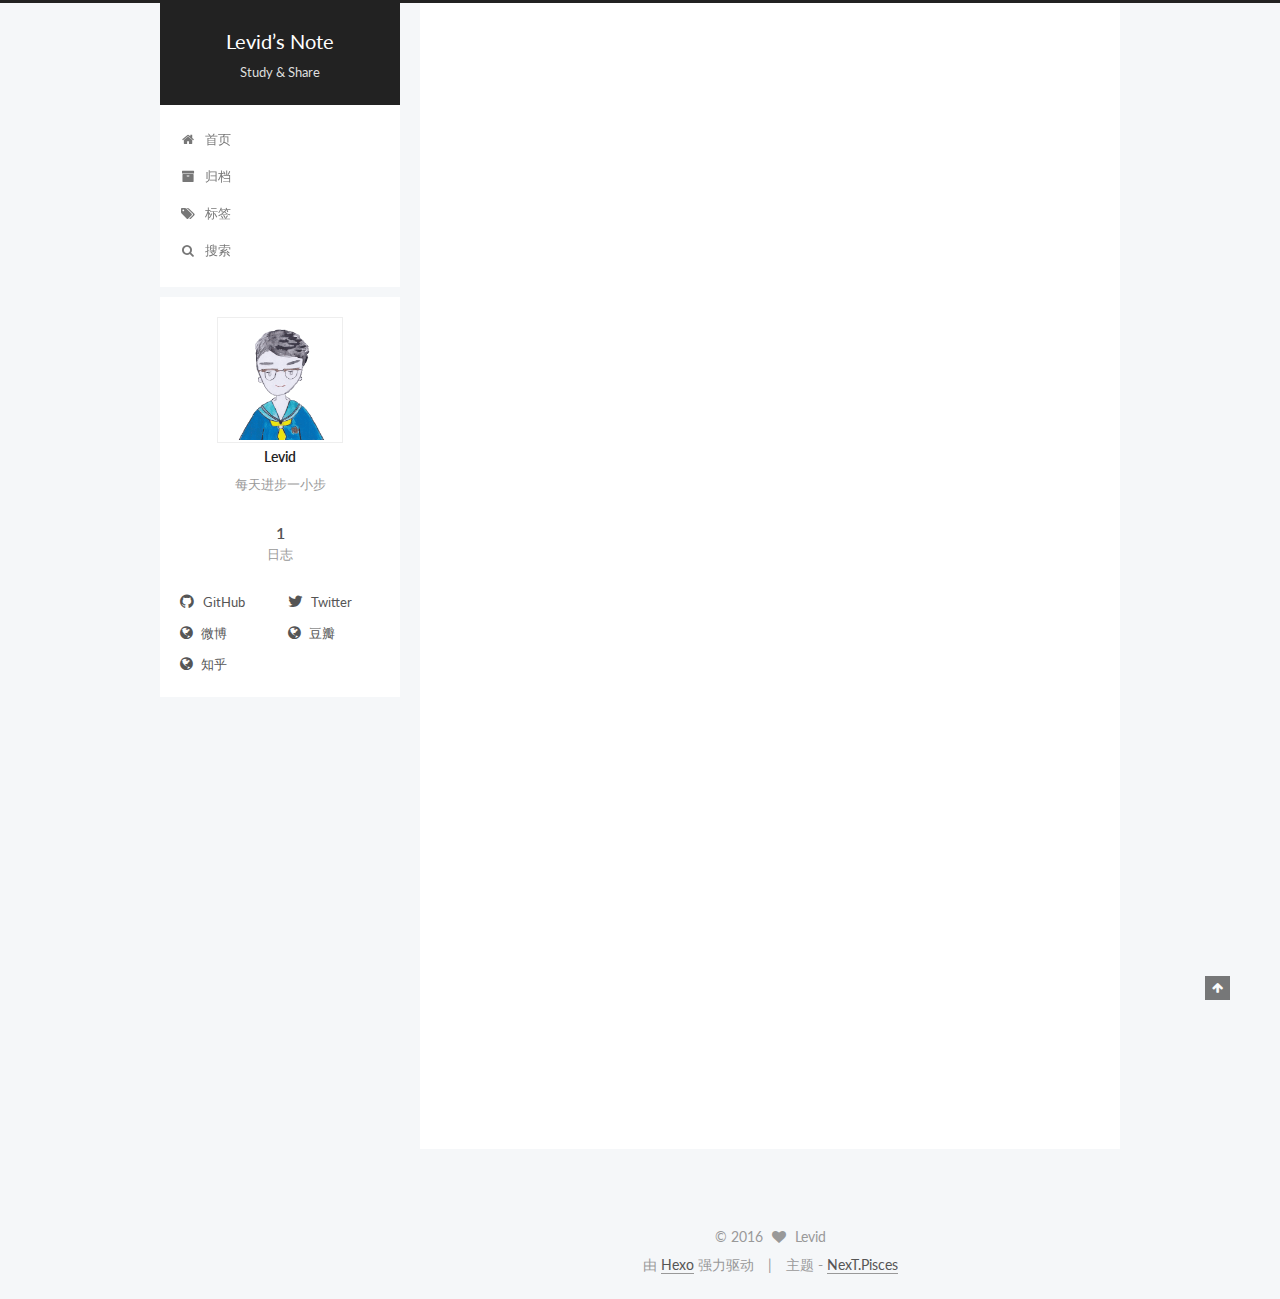
==== commit d6bbd59a: "Site updated: 2016-06-23 14:06:47" ====
--- a/index.html
+++ b/index.html
@@ -118,7 +118,7 @@
   <title> Levid’s Note </title>
 </head>
 
-<body itemscope itemtype="http://schema.org/WebPage" lang="">
+<body itemscope itemtype="http://schema.org/WebPage" lang="zh-Hans">
 
   
 
@@ -175,7 +175,7 @@
             
               <i class="menu-item-icon fa fa-fw fa-home"></i> <br />
             
-            Startseite
+            首页
           </a>
         </li>
       
@@ -185,7 +185,7 @@
             
               <i class="menu-item-icon fa fa-fw fa-archive"></i> <br />
             
-            Archiv
+            归档
           </a>
         </li>
       
@@ -195,7 +195,7 @@
             
               <i class="menu-item-icon fa fa-fw fa-tags"></i> <br />
             
-            Tags
+            标签
           </a>
         </li>
       
@@ -208,7 +208,7 @@
             
               <i class="menu-item-icon fa fa-search fa-fw"></i> <br />
             
-            Suche
+            搜索
           </a>
         </li>
       
@@ -246,99 +246,6 @@
           <div id="content" class="content">
             
   <section id="posts" class="posts-expand">
-    
-      
-
-  
-  
-
-  
-  
-  
-
-  <article class="post post-type-normal " itemscope itemtype="http://schema.org/Article">
-
-    
-      <header class="post-header">
-
-        
-        
-          <h1 class="post-title" itemprop="name headline">
-            
-            
-              
-                
-                <a class="post-title-link" href="/2016/06/23/第一发：hexo安装/" itemprop="url">
-                  第一发：hexo安装
-                </a>
-              
-            
-          </h1>
-        
-
-        <div class="post-meta">
-          <span class="post-time">
-            <span class="post-meta-item-icon">
-              <i class="fa fa-calendar-o"></i>
-            </span>
-            <span class="post-meta-item-text">Veröffentlicht am</span>
-            <time itemprop="dateCreated" datetime="2016-06-23T11:23:50+08:00" content="2016-06-23">
-              2016-06-23
-            </time>
-          </span>
-
-          
-
-          
-            
-          
-
-          
-
-          
-          
-
-          
-        </div>
-      </header>
-    
-
-
-    <div class="post-body" itemprop="articleBody">
-
-      
-      
-
-      
-        
-          
-            
-          
-        
-      
-    </div>
-
-    <div>
-      
-    </div>
-
-    <div>
-      
-    </div>
-
-    <footer class="post-footer">
-      
-
-      
-
-      
-      
-        <div class="post-eof"></div>
-      
-    </footer>
-  </article>
-
-
     
       
 
@@ -374,7 +281,7 @@
             <span class="post-meta-item-icon">
               <i class="fa fa-calendar-o"></i>
             </span>
-            <span class="post-meta-item-text">Veröffentlicht am</span>
+            <span class="post-meta-item-text">发表于</span>
             <time itemprop="dateCreated" datetime="2016-06-22T14:59:13+08:00" content="2016-06-22">
               2016-06-22
             </time>
@@ -483,8 +390,8 @@
         <nav class="site-state motion-element">
           <div class="site-state-item site-state-posts">
             <a href="/archives">
-              <span class="site-state-item-count">2</span>
-              <span class="site-state-item-name">Artikel</span>
+              <span class="site-state-item-count">1</span>
+              <span class="site-state-item-name">日志</span>
             </a>
           </div>
 
@@ -578,11 +485,11 @@
 </div>
 
 <div class="powered-by">
-  Erstellt mit  <a class="theme-link" href="http://hexo.io">Hexo</a>
+  由 <a class="theme-link" href="http://hexo.io">Hexo</a> 强力驱动
 </div>
 
 <div class="theme-info">
-  Theme -
+  主题 -
   <a class="theme-link" href="https://github.com/iissnan/hexo-theme-next">
     NexT.Pisces
   </a>
--- a/css/main.css
+++ b/css/main.css
@@ -1549,7 +1549,7 @@
   width: 4px;
   height: 4px;
   border-radius: 50%;
-  background: #42ffff;
+  background: #32a7cc;
 }
 .links-of-blogroll {
   font-size: 13px;
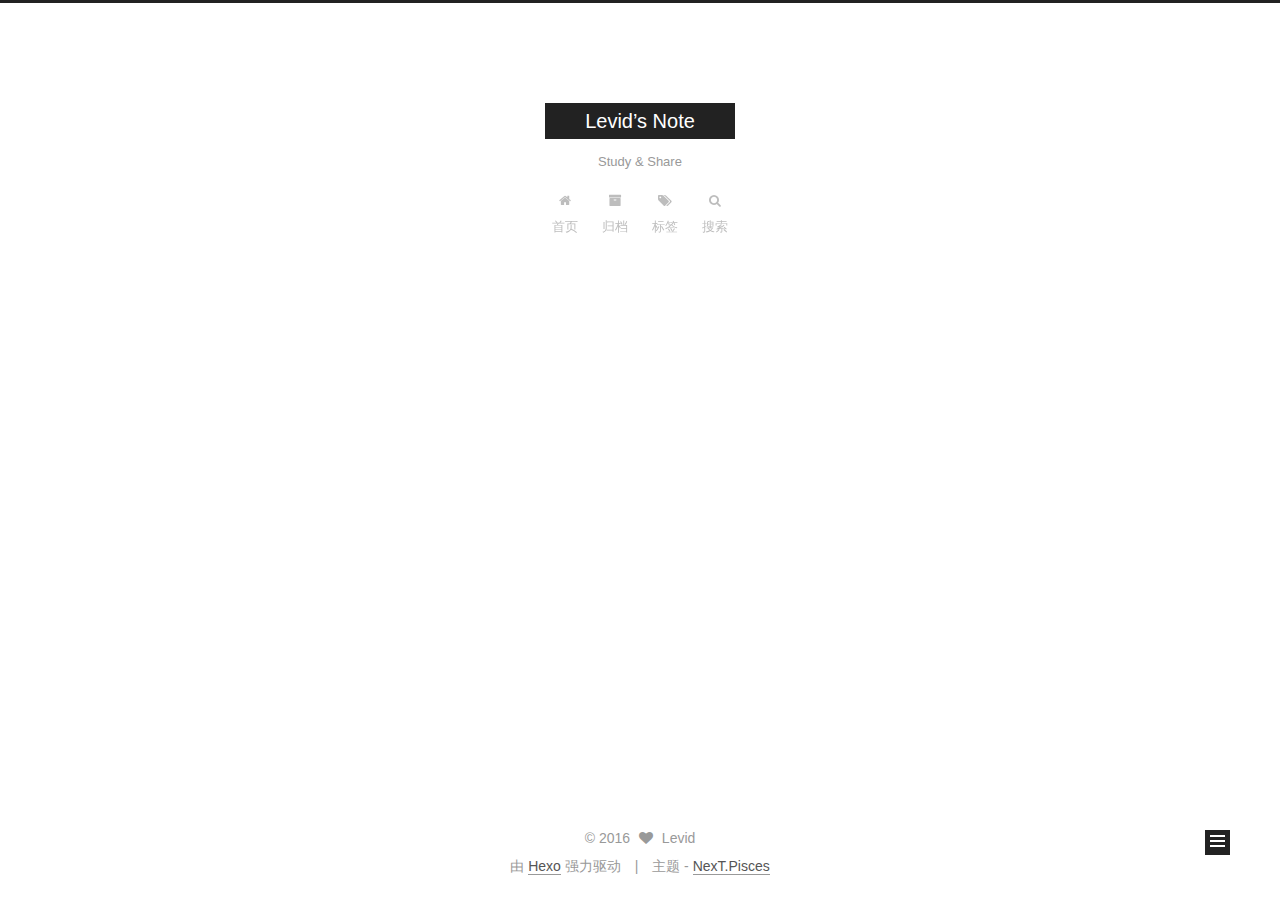
==== commit eaabb728: "Site updated: 2016-06-23 15:10:26" ====
--- a/index.html
+++ b/index.html
@@ -40,22 +40,15 @@
   
 
   
-    
-    
-  
-
-  
-
-  
-
-  
-
-  
-
-  
-    
-    
-    <link href="//fonts.googleapis.com/css?family=Lato:300,300italic,400,400italic,700,700italic&subset=latin,latin-ext" rel="stylesheet" type="text/css">
+
+  
+
+  
+
+  
+
+  
+
   
 
 
@@ -312,17 +305,14 @@
       
         
           
-            <p>Welcome to <a href="https://hexo.io/" target="_blank" rel="external">Hexo</a>! This is your very first post. Check <a href="https://hexo.io/docs/" target="_blank" rel="external">documentation</a> for more info. If you get any problems when using Hexo, you can find the answer in <a href="https://hexo.io/docs/troubleshooting.html" target="_blank" rel="external">troubleshooting</a> or you can ask me on <a href="https://github.com/hexojs/hexo/issues" target="_blank" rel="external">GitHub</a>.</p>
-<h2 id="Quick-Start"><a href="#Quick-Start" class="headerlink" title="Quick Start"></a>Quick Start</h2><h3 id="Create-a-new-post"><a href="#Create-a-new-post" class="headerlink" title="Create a new post"></a>Create a new post</h3><figure class="highlight bash"><table><tr><td class="gutter"><pre><span class="line">1</span><br></pre></td><td class="code"><pre><span class="line">$ hexo new <span class="string">"My New Post"</span></span><br></pre></td></tr></table></figure>
-<p>More info: <a href="https://hexo.io/docs/writing.html" target="_blank" rel="external">Writing</a></p>
-<h3 id="Run-server"><a href="#Run-server" class="headerlink" title="Run server"></a>Run server</h3><figure class="highlight bash"><table><tr><td class="gutter"><pre><span class="line">1</span><br></pre></td><td class="code"><pre><span class="line">$ hexo server</span><br></pre></td></tr></table></figure>
-<p>More info: <a href="https://hexo.io/docs/server.html" target="_blank" rel="external">Server</a></p>
-<h3 id="Generate-static-files"><a href="#Generate-static-files" class="headerlink" title="Generate static files"></a>Generate static files</h3><figure class="highlight bash"><table><tr><td class="gutter"><pre><span class="line">1</span><br></pre></td><td class="code"><pre><span class="line">$ hexo generate</span><br></pre></td></tr></table></figure>
-<p>More info: <a href="https://hexo.io/docs/generating.html" target="_blank" rel="external">Generating</a></p>
-<h3 id="Deploy-to-remote-sites"><a href="#Deploy-to-remote-sites" class="headerlink" title="Deploy to remote sites"></a>Deploy to remote sites</h3><figure class="highlight bash"><table><tr><td class="gutter"><pre><span class="line">1</span><br></pre></td><td class="code"><pre><span class="line">$ hexo deploy</span><br></pre></td></tr></table></figure>
-<p>More info: <a href="https://hexo.io/docs/deployment.html" target="_blank" rel="external">Deployment</a></p>
-
-          
+          Welcome to Hexo! This is your very first post. Check documentation for more info. If you get any problems when using Hexo, you can find the answer in 
+          ...
+
+          <div class="post-more-link text-center">
+            <a class="btn" href="/2016/06/22/hello-world/#more" rel="contents">
+              阅读全文 &raquo;
+            </a>
+          </div>
         
       
     </div>
@@ -442,15 +432,6 @@
                 </a>
               </span>
             
-              <span class="links-of-author-item">
-                <a href="http://www.zhihu.com/people/levid" target="_blank" title="知乎">
-                  
-                    <i class="fa fa-fw fa-globe"></i>
-                  
-                  知乎
-                </a>
-              </span>
-            
           
         </div>
 
--- a/css/main.css
+++ b/css/main.css
@@ -185,7 +185,7 @@
 }
 body {
   position: relative;
-  font-family: 'Lato', "PingFang SC", "Microsoft YaHei", sans-serif;
+  font-family: "PingFang SC", "Microsoft YaHei", sans-serif;
   font-size: 14px;
   line-height: 2;
   color: #555;
@@ -216,7 +216,7 @@
   padding: 0;
   font-weight: bold;
   line-height: 1.5;
-  font-family: 'Lato', "PingFang SC", "Microsoft YaHei", sans-serif;
+  font-family: "PingFang SC", "Microsoft YaHei", sans-serif;
 }
 h2,
 h3,
@@ -497,8 +497,8 @@
   margin: 20px 0;
   padding: 15px;
   font-size: 13px;
-  color: #4d4d4c;
-  background: #f7f7f7;
+  color: $highlight-foreground;
+  background: $highlight-background;
   line-height: 1.6;
 }
 pre,
@@ -515,7 +515,7 @@
 }
 pre code {
   padding: 0;
-  color: #4d4d4c;
+  color: $highlight-foreground;
   background: none;
   text-shadow: none;
 }
@@ -535,7 +535,7 @@
 }
 .highlight figcaption {
   font-size: 1em;
-  color: #4d4d4c;
+  color: $highlight-foreground;
   line-height: 1em;
   margin-bottom: 1em;
 }
@@ -549,10 +549,10 @@
 }
 .highlight figcaption a {
   float: right;
-  color: #4d4d4c;
+  color: $highlight-foreground;
 }
 .highlight figcaption a:hover {
-  border-bottom-color: #4d4d4c;
+  border-bottom-color: $highlight-foreground;
 }
 .highlight .gutter pre {
   color: #666;
@@ -569,7 +569,7 @@
   border: none;
 }
 pre .comment {
-  color: #8e908c;
+  color: $highlight-comment;
 }
 pre .variable,
 pre .attribute,
@@ -583,7 +583,7 @@
 pre .css .id,
 pre .css .class,
 pre .css .pseudo {
-  color: #c82829;
+  color: $highlight-red;
 }
 pre .number,
 pre .preprocessor,
@@ -592,7 +592,7 @@
 pre .params,
 pre .constant,
 pre .command {
-  color: #f5871f;
+  color: $highlight-orange;
 }
 pre .ruby .class .title,
 pre .css .rules .attribute,
@@ -605,11 +605,11 @@
 pre .special,
 pre .number,
 pre .formula {
-  color: #718c00;
+  color: $highlight-green;
 }
 pre .title,
 pre .css .hexcolor {
-  color: #3e999f;
+  color: $highlight-aqua;
 }
 pre .function,
 pre .python .decorator,
@@ -619,11 +619,11 @@
 pre .perl .sub,
 pre .javascript .title,
 pre .coffeescript .title {
-  color: #4271ae;
+  color: $highlight-blue;
 }
 pre .keyword,
 pre .javascript .function {
-  color: #8959a8;
+  color: $highlight-purple;
 }
 .full-image.full-image.full-image {
   border: none;
@@ -728,7 +728,7 @@
   font-size: 14px;
   color: #fff;
   background: #222;
-  border: 2px solid #555;
+  border: 2px solid #222;
   text-decoration: none;
   border-radius: 0;
   transition-property: background-color;
@@ -739,8 +739,8 @@
 .btn:hover,
 .post-more-link .btn:hover {
   border-color: #222;
-  color: #fff;
-  background: #222;
+  color: #222;
+  background: #fff;
 }
 .btn-bar {
   display: block;
@@ -845,7 +845,7 @@
   width: 25px;
   background: #222;
   font-size: 12px;
-  opacity: 0.6;
+  opacity: 1;
   color: #fff;
   cursor: pointer;
   text-align: center;
@@ -866,7 +866,7 @@
   }
 }
 .back-to-top.back-to-top-on {
-  bottom: 40px;
+  bottom: 19px;
 }
 .header {
   background: #fff;
@@ -910,12 +910,12 @@
   line-height: 36px;
   font-size: 20px;
   font-weight: normal;
-  font-family: 'Lato', "PingFang SC", "Microsoft YaHei", sans-serif;
+  font-family: "PingFang SC", "Microsoft YaHei", sans-serif;
 }
 .site-subtitle {
   margin-top: 10px;
   font-size: 13px;
-  color: #ddd;
+  color: #999;
 }
 .use-motion .brand {
   opacity: 0;
@@ -988,8 +988,7 @@
   transition-timing-function: ease-in-out;
   transition-delay: 0s;
 }
-.menu .menu-item a:hover,
-.menu-item-active a {
+.menu .menu-item a:hover {
   border-bottom-color: #222;
 }
 .menu .menu-item .fa {
@@ -999,7 +998,7 @@
   opacity: 0;
 }
 .post-body {
-  font-family: 'Lato', "PingFang SC", "Microsoft YaHei", sans-serif;
+  font-family: "PingFang SC", "Microsoft YaHei", sans-serif;
 }
 @media (max-width: 767px) {
   .post-body {
@@ -1217,7 +1216,7 @@
   font-size: 26px;
   text-align: center;
   word-break: break-word;
-  font-weight: 300;
+  font-weight: 400;
 }
 @media (max-width: 767px) {
   .posts-expand .post-title {
@@ -1264,7 +1263,7 @@
 .posts-expand .post-meta {
   margin: 3px 0 60px 0;
   color: #999;
-  font-family: 'Lato', "PingFang SC", "Microsoft YaHei", sans-serif;
+  font-family: "PingFang SC", "Microsoft YaHei", sans-serif;
   font-size: 12px;
   text-align: center;
 }
@@ -1309,10 +1308,10 @@
   margin-top: 50px;
 }
 .post-more-link .btn {
-  color: #555;
+  color: #fff;
   font-size: 14px;
-  background: #fff;
-  border-radius: 2px;
+  background: #222;
+  border-radius: 0;
   line-height: 2;
 }
 .posts-expand .post-tags {
@@ -1465,20 +1464,20 @@
   display: block;
   margin: 0 auto;
   padding: 2px;
-  max-width: 120px;
+  max-width: 96px;
   height: auto;
-  border: 1px solid #eee;
+  border: 2px solid #333;
 }
 .site-author-name {
-  margin: 0;
-  text-align: center;
-  color: #222;
-  font-weight: 600;
+  margin: 5px 0 0;
+  text-align: center;
+  color: #f5f5f5;
+  font-weight: normal;
 }
 .site-description {
-  margin-top: 0;
-  text-align: center;
-  font-size: 13px;
+  margin-top: 5px;
+  text-align: center;
+  font-size: 14px;
   color: #999;
 }
 .site-state {
@@ -1490,7 +1489,7 @@
 .site-state-item {
   display: inline-block;
   padding: 0 15px;
-  border-left: 1px solid #eee;
+  border-left: 1px solid #333;
 }
 .site-state-item:first-child {
   border-left: none;
@@ -1503,11 +1502,11 @@
   text-align: center;
   color: inherit;
   font-weight: 600;
-  font-size: 16px;
+  font-size: 18px;
 }
 .site-state-item-name {
   font-size: 13px;
-  color: #999;
+  color: inherit;
 }
 .feed-link {
   margin-top: 20px;
@@ -1549,7 +1548,7 @@
   width: 4px;
   height: 4px;
   border-radius: 50%;
-  background: #32a7cc;
+  background: #ffff6e;
 }
 .links-of-blogroll {
   font-size: 13px;
@@ -1578,7 +1577,7 @@
   color: #555;
 }
 .sidebar-nav li:hover {
-  color: #fc6423;
+  color: #f5f5f5;
 }
 .page-post-detail .sidebar-nav-toc {
   padding: 0 5px;
@@ -1587,11 +1586,11 @@
   margin-left: 10px;
 }
 .sidebar-nav .sidebar-nav-active {
-  color: #fc6423;
-  border-bottom-color: #fc6423;
+  color: #87daff;
+  border-bottom-color: #87daff;
 }
 .sidebar-nav .sidebar-nav-active:hover {
-  color: #fc6423;
+  color: #87daff;
 }
 .sidebar-panel {
   display: none;
@@ -1624,12 +1623,12 @@
   transition-timing-function: ease-in-out;
   transition-delay: 0s;
   transition-property: all;
-  color: #666;
+  color: #999;
+  border-bottom-color: #555;
+}
+.post-toc ol a:hover {
+  color: #ccc;
   border-bottom-color: #ccc;
-}
-.post-toc ol a:hover {
-  color: #000;
-  border-bottom-color: #000;
 }
 .post-toc .nav-item {
   overflow: hidden;
@@ -1650,14 +1649,14 @@
   display: block;
 }
 .post-toc .nav .active > a {
-  color: #fc6423;
-  border-bottom-color: #fc6423;
+  color: #87daff;
+  border-bottom-color: #87daff;
 }
 .post-toc .nav .active-current > a {
-  color: #fc6423;
+  color: #87daff;
 }
 .post-toc .nav .active-current > a:hover {
-  color: #fc6423;
+  color: #87daff;
 }
 .footer {
   font-size: 14px;
@@ -2035,28 +2034,6 @@
   top: 42%;
   color: #ccc;
 }
-.busuanzi-count:before {
-  content: " ";
-  float: left;
-  width: 260px;
-  min-height: 25px;
-}
-@media (min-width: 768px) and (max-width: 991px) {
-  .busuanzi-count {
-    width: auto;
-  }
-  .busuanzi-count:before {
-    display: none;
-  }
-}
-@media (max-width: 767px) {
-  .busuanzi-count {
-    width: auto;
-  }
-  .busuanzi-count:before {
-    display: none;
-  }
-}
 .site-uv,
 .site-pv,
 .page-pv {
@@ -2066,13 +2043,6 @@
 .site-pv .busuanzi-value,
 .page-pv .busuanzi-value {
   margin: 0 5px;
-}
-.site-uv {
-  margin-right: 10px;
-}
-.site-uv::after {
-  content: "|";
-  padding-left: 10px;
 }
 .use-motion .post {
   opacity: 0;
@@ -2128,395 +2098,78 @@
   padding-left: 10px;
 }
 .page-post-detail .sidebar-toggle-line {
-  background: #fc6423;
+  background: #87daff;
 }
 .page-post-detail .comments {
   overflow: hidden;
 }
-body {
-  background: #f5f7f9;
-}
-@media (min-width: 992px) {
-  .full-image.full-image.full-image {
-    max-width: none;
-    width: 118%;
-    margin: 0 -9%;
-  }
-}
-.header {
-  position: relative;
-  margin: 0 auto;
-  width: 960px;
-}
-@media (min-width: 768px) and (max-width: 991px) {
-  .header {
-    width: auto;
-  }
-}
-@media (max-width: 767px) {
-  .header {
-    width: auto;
-  }
-}
-.header-inner {
-  position: absolute;
-  top: 0;
-  overflow: hidden;
-  padding: 0;
-  width: 240px;
-  background: #fff;
-}
-@media (min-width: 1600px) {
-  .container .header-inner {
-    width: 240px;
-  }
-}
-@media (min-width: 768px) and (max-width: 991px) {
-  .header-inner {
-    position: relative;
-    width: auto;
-  }
-}
-@media (max-width: 767px) {
-  .header-inner {
-    position: relative;
-    width: auto;
-  }
-}
-.main:before,
-.main:after {
-  content: " ";
-  display: table;
-}
-.main:after {
-  clear: both;
-}
-@media (min-width: 768px) and (max-width: 991px) {
-  .main {
-    padding-bottom: 100px;
-  }
-}
-@media (max-width: 767px) {
-  .main {
-    padding-bottom: 100px;
-  }
-}
-.container .main-inner {
-  width: 960px;
-}
-@media (min-width: 768px) and (max-width: 991px) {
-  .container .main-inner {
-    width: auto;
-  }
-}
-@media (max-width: 767px) {
-  .container .main-inner {
-    width: auto;
-  }
-}
-.content-wrap {
-  float: right;
-  box-sizing: border-box;
-  padding: 40px;
-  width: 700px;
-  background: #fff;
-  min-height: 700px;
-}
-@media (min-width: 768px) and (max-width: 991px) {
-  .content-wrap {
-    width: 100%;
-    padding: 20px;
-  }
-}
-@media (max-width: 767px) {
-  .content-wrap {
-    width: 100%;
-    padding: 20px;
-    min-height: auto;
-  }
-}
-.sidebar {
-  position: static;
-  float: left;
-  margin-top: 300px;
-  width: 240px;
-  background: #fff;
-  box-shadow: none;
-}
-@media (min-width: 768px) and (max-width: 991px) {
-  .sidebar {
-    display: none;
-  }
-}
-@media (max-width: 767px) {
-  .sidebar {
-    display: none;
-  }
-}
-.sidebar-toggle {
-  display: none;
-}
-.footer-inner {
-  width: 960px;
-}
-.footer-inner:before {
-  content: " ";
-  float: left;
-  width: 260px;
-  min-height: 50px;
-}
-@media (min-width: 768px) and (max-width: 991px) {
+@media (max-width: 767px) {
+  .header-inner,
+  .container .main-inner,
   .footer-inner {
     width: auto;
   }
-  .footer-inner:before {
+}
+.custom-logo .site-meta-headline {
+  text-align: center;
+}
+.custom-logo .brand {
+  background: none;
+}
+.custom-logo .site-title {
+  margin: 10px auto 0;
+  font-size: 24px;
+  color: #222;
+}
+.custom-logo .site-title a {
+  border: none;
+}
+.custom-logo-image {
+  margin: 0 auto;
+  padding: 5px;
+  max-width: 150px;
+  background: #fff;
+}
+@media (max-width: 767px) {
+  .site-nav {
+    position: absolute;
+    left: 0;
+    top: 52px;
+    margin: 0;
+    width: 100%;
+    padding: 0;
+    background: #fff;
+    border-bottom: 1px solid #ddd;
+  }
+}
+@media (max-width: 767px) {
+  .menu {
+    text-align: left;
+  }
+}
+@media (max-width: 767px) {
+  .menu .menu-item {
+    display: block;
+    margin: 0 10px;
+    vertical-align: top;
+  }
+}
+@media (max-width: 767px) {
+  .menu .menu-item br {
     display: none;
   }
 }
 @media (max-width: 767px) {
-  .footer-inner {
-    width: auto;
-  }
-  .footer-inner:before {
-    display: none;
-  }
-}
-.sidebar-position-right .header-inner {
-  right: 0;
-}
-.sidebar-position-right .content-wrap {
-  float: left;
-}
-.sidebar-position-right .sidebar {
-  float: right;
-}
-.sidebar-position-right .footer-inner:before {
-  float: right;
-}
-.site-meta {
-  padding: 20px 0;
-  color: #fff;
-  background: #222;
-}
-@media (min-width: 768px) and (max-width: 991px) {
-  .site-meta {
-    box-shadow: 0 0 16px rgba(0,0,0,0.5);
-  }
-}
-@media (max-width: 767px) {
-  .site-meta {
-    box-shadow: 0 0 16px rgba(0,0,0,0.5);
-  }
-}
-.brand {
-  display: block;
-  padding: 0;
-  background: none;
-}
-.brand:hover {
-  color: #fff;
-}
-.site-subtitle {
-  margin: 0;
+  .menu .menu-item a {
+    padding: 5px 10px;
+  }
+}
+.menu .menu-item .fa {
+  margin-right: 0;
 }
 .site-search form {
   display: none;
 }
-.site-nav {
-  border-top: none;
-}
-@media (min-width: 768px) and (max-width: 991px) {
-  .site-nav {
-    display: none !important;
-  }
-}
-@media (min-width: 768px) and (max-width: 991px) {
-  .site-nav-on {
-    display: block !important;
-  }
-}
-.menu .menu-item {
-  display: block;
-  margin: 0;
-  list-style: none;
-}
-.menu .menu-item a {
-  position: relative;
-  box-sizing: border-box;
-  padding: 5px 20px;
-  text-align: left;
-  line-height: inherit;
-  transition-property: background-color;
-  transition-duration: 0.2s;
-  transition-timing-function: ease-in-out;
-  transition-delay: 0s;
-}
-.menu .menu-item a:hover,
-.menu-item-active a {
-  background: #f9f9f9;
-  border-bottom-color: #fff;
-}
-.menu .menu-item br {
-  display: none;
-}
-.menu-item-active a:after {
-  content: " ";
-  position: absolute;
-  top: 50%;
-  margin-top: -3px;
-  right: 15px;
-  width: 6px;
-  height: 6px;
-  border-radius: 50%;
-  background-color: #bbb;
-}
-.btn-bar {
-  background-color: #fff;
-}
-.site-nav-toggle {
-  top: 20px;
-  left: 20px;
-}
-@media (min-width: 768px) and (max-width: 991px) {
-  .site-nav-toggle {
-    display: block;
-  }
-}
-.use-motion .sidebar .motion-element {
-  opacity: 1;
-}
-.sidebar {
-  display: none;
-  right: auto;
-  bottom: auto;
-  -webkit-transform: none;
-}
-.sidebar-inner {
-  box-sizing: border-box;
-  width: 240px;
-  color: #555;
-  background: #fff;
-}
-.sidebar-inner.affix {
-  position: fixed;
-  top: 0;
-}
-.site-overview {
-  margin: 0 2px;
-  text-align: left;
-}
-.site-author:before,
-.site-author:after {
-  content: " ";
-  display: table;
-}
-.site-author:after {
-  clear: both;
-}
-.sidebar a {
-  color: #555;
-}
-.sidebar a:hover {
-  color: #222;
-}
-.links-of-author-item a:before {
-  display: none;
-}
-.links-of-author-item a {
-  border-bottom: none;
-  text-decoration: underline;
-}
-.feed-link {
-  border-top: 1px dotted #ccc;
-  border-bottom: 1px dotted #ccc;
-  text-align: center;
-}
-.feed-link a {
-  display: block;
-  color: #fc6423;
-  border: none;
-}
-.feed-link a:hover {
-  background: none;
-  color: #e34603;
-}
-.feed-link a:hover i {
-  color: #e34603;
-}
-.links-of-author:before,
-.links-of-author:after {
-  content: " ";
-  display: table;
-}
-.links-of-author:after {
-  clear: both;
-}
-.links-of-author-item {
-  float: left;
-  margin: 5px 0 0;
-  width: 50%;
-}
-.links-of-author-item a {
-  box-sizing: border-box;
-  display: inline-block;
-  margin-right: 0;
-  margin-bottom: 0;
-  padding: 0 5px;
-  overflow: hidden;
-  white-space: nowrap;
-  text-overflow: ellipsis;
-}
-.links-of-author-item a {
-  display: block;
-  text-decoration: none;
-}
-.links-of-author-item a:hover {
-  border-radius: 4px;
-  background: #eee;
-}
-.links-of-author-item .fa {
-  margin-right: 2px;
-  font-size: 16px;
-}
-.links-of-author-item .fa-globe {
-  font-size: 15px;
-}
-.links-of-blogroll {
-  margin-top: 20px;
-  padding: 3px 0 0;
-  border-top: 1px dotted #ccc;
-}
-.links-of-blogroll-title {
-  margin-top: 0;
-}
-.links-of-blogroll-item {
-  padding: 0;
-}
-.links-of-blogroll-inline:before,
-.links-of-blogroll-inline:after {
-  content: " ";
-  display: table;
-}
-.links-of-blogroll-inline:after {
-  clear: both;
-}
 .links-of-blogroll-inline .links-of-blogroll-item {
-  float: left;
-  margin: 5px 0 0;
-  width: 50%;
-}
-.links-of-blogroll-inline .links-of-blogroll-item a {
-  box-sizing: border-box;
-  display: inline-block;
-  margin-right: 0;
-  margin-bottom: 0;
-  padding: 0 5px;
-  overflow: hidden;
-  white-space: nowrap;
-  text-overflow: ellipsis;
-}
-@media (max-width: 767px) {
-  .post-body {
-    text-align: justify;
-  }
-}
+  display: inline-block;
+}
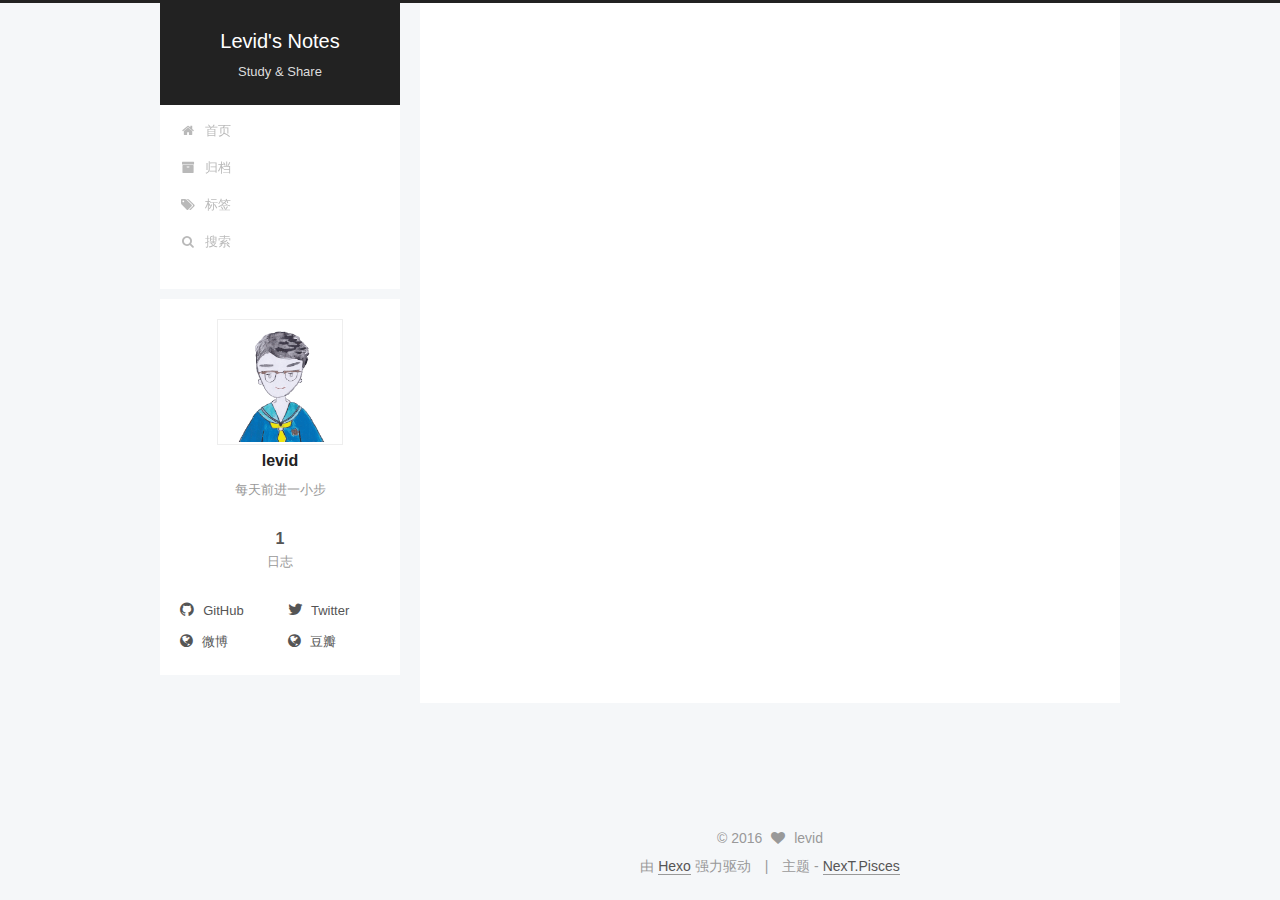
==== commit a658d185: "Site updated: 2016-06-25 14:41:26" ====
--- a/index.html
+++ b/index.html
@@ -77,15 +77,15 @@
 
 
 
-<meta name="description" content="每天进步一小步">
+<meta name="description" content="每天前进一小步">
 <meta property="og:type" content="website">
-<meta property="og:title" content="Levid’s Note">
+<meta property="og:title" content="Levid's Notes">
 <meta property="og:url" content="http://yoursite.com/index.html">
-<meta property="og:site_name" content="Levid’s Note">
-<meta property="og:description" content="每天进步一小步">
+<meta property="og:site_name" content="Levid's Notes">
+<meta property="og:description" content="每天前进一小步">
 <meta name="twitter:card" content="summary">
-<meta name="twitter:title" content="Levid’s Note">
-<meta name="twitter:description" content="每天进步一小步">
+<meta name="twitter:title" content="Levid's Notes">
+<meta name="twitter:description" content="每天前进一小步">
 
 
 
@@ -108,7 +108,7 @@
 
   <link rel="canonical" href="http://yoursite.com/"/>
 
-  <title> Levid’s Note </title>
+  <title> Levid's Notes </title>
 </head>
 
 <body itemscope itemtype="http://schema.org/WebPage" lang="zh-Hans">
@@ -141,7 +141,7 @@
   <div class="custom-logo-site-title">
     <a href="/"  class="brand" rel="start">
       <span class="logo-line-before"><i></i></span>
-      <span class="site-title">Levid’s Note</span>
+      <span class="site-title">Levid's Notes</span>
       <span class="logo-line-after"><i></i></span>
     </a>
   </div>
@@ -261,7 +261,7 @@
             
               
                 
-                <a class="post-title-link" href="/2016/06/22/hello-world/" itemprop="url">
+                <a class="post-title-link" href="/2016/06/25/hello-world/" itemprop="url">
                   Hello World
                 </a>
               
@@ -275,8 +275,8 @@
               <i class="fa fa-calendar-o"></i>
             </span>
             <span class="post-meta-item-text">发表于</span>
-            <time itemprop="dateCreated" datetime="2016-06-22T14:59:13+08:00" content="2016-06-22">
-              2016-06-22
+            <time itemprop="dateCreated" datetime="2016-06-25T14:14:27+08:00" content="2016-06-25">
+              2016-06-25
             </time>
           </span>
 
@@ -309,7 +309,7 @@
           ...
 
           <div class="post-more-link text-center">
-            <a class="btn" href="/2016/06/22/hello-world/#more" rel="contents">
+            <a class="btn" href="/2016/06/25/hello-world/#more" rel="contents">
               阅读全文 &raquo;
             </a>
           </div>
@@ -373,9 +373,9 @@
         <div class="site-author motion-element" itemprop="author" itemscope itemtype="http://schema.org/Person">
           <img class="site-author-image" itemprop="image"
                src="/images/avatar.png"
-               alt="Levid" />
-          <p class="site-author-name" itemprop="name">Levid</p>
-          <p class="site-description motion-element" itemprop="description">每天进步一小步</p>
+               alt="levid" />
+          <p class="site-author-name" itemprop="name">levid</p>
+          <p class="site-description motion-element" itemprop="description">每天前进一小步</p>
         </div>
         <nav class="site-state motion-element">
           <div class="site-state-item site-state-posts">
@@ -462,7 +462,7 @@
   <span class="with-love">
     <i class="fa fa-heart"></i>
   </span>
-  <span class="author" itemprop="copyrightHolder">Levid</span>
+  <span class="author" itemprop="copyrightHolder">levid</span>
 </div>
 
 <div class="powered-by">
--- a/css/main.css
+++ b/css/main.css
@@ -186,7 +186,7 @@
 body {
   position: relative;
   font-family: "PingFang SC", "Microsoft YaHei", sans-serif;
-  font-size: 14px;
+  font-size: 16px;
   line-height: 2;
   color: #555;
   background: #fff;
@@ -497,8 +497,8 @@
   margin: 20px 0;
   padding: 15px;
   font-size: 13px;
-  color: $highlight-foreground;
-  background: $highlight-background;
+  color: #ccc;
+  background: #2d2d2d;
   line-height: 1.6;
 }
 pre,
@@ -515,7 +515,7 @@
 }
 pre code {
   padding: 0;
-  color: $highlight-foreground;
+  color: #ccc;
   background: none;
   text-shadow: none;
 }
@@ -535,7 +535,7 @@
 }
 .highlight figcaption {
   font-size: 1em;
-  color: $highlight-foreground;
+  color: #ccc;
   line-height: 1em;
   margin-bottom: 1em;
 }
@@ -549,10 +549,10 @@
 }
 .highlight figcaption a {
   float: right;
-  color: $highlight-foreground;
+  color: #ccc;
 }
 .highlight figcaption a:hover {
-  border-bottom-color: $highlight-foreground;
+  border-bottom-color: #ccc;
 }
 .highlight .gutter pre {
   color: #666;
@@ -569,7 +569,7 @@
   border: none;
 }
 pre .comment {
-  color: $highlight-comment;
+  color: #999;
 }
 pre .variable,
 pre .attribute,
@@ -583,7 +583,7 @@
 pre .css .id,
 pre .css .class,
 pre .css .pseudo {
-  color: $highlight-red;
+  color: #f2777a;
 }
 pre .number,
 pre .preprocessor,
@@ -592,7 +592,7 @@
 pre .params,
 pre .constant,
 pre .command {
-  color: $highlight-orange;
+  color: #f99157;
 }
 pre .ruby .class .title,
 pre .css .rules .attribute,
@@ -605,11 +605,11 @@
 pre .special,
 pre .number,
 pre .formula {
-  color: $highlight-green;
+  color: #9c9;
 }
 pre .title,
 pre .css .hexcolor {
-  color: $highlight-aqua;
+  color: #6cc;
 }
 pre .function,
 pre .python .decorator,
@@ -619,11 +619,11 @@
 pre .perl .sub,
 pre .javascript .title,
 pre .coffeescript .title {
-  color: $highlight-blue;
+  color: #69c;
 }
 pre .keyword,
 pre .javascript .function {
-  color: $highlight-purple;
+  color: #c9c;
 }
 .full-image.full-image.full-image {
   border: none;
@@ -728,7 +728,7 @@
   font-size: 14px;
   color: #fff;
   background: #222;
-  border: 2px solid #222;
+  border: 2px solid #555;
   text-decoration: none;
   border-radius: 0;
   transition-property: background-color;
@@ -739,8 +739,8 @@
 .btn:hover,
 .post-more-link .btn:hover {
   border-color: #222;
-  color: #222;
-  background: #fff;
+  color: #fff;
+  background: #222;
 }
 .btn-bar {
   display: block;
@@ -845,7 +845,7 @@
   width: 25px;
   background: #222;
   font-size: 12px;
-  opacity: 1;
+  opacity: 0.6;
   color: #fff;
   cursor: pointer;
   text-align: center;
@@ -866,7 +866,7 @@
   }
 }
 .back-to-top.back-to-top-on {
-  bottom: 19px;
+  bottom: 40px;
 }
 .header {
   background: #fff;
@@ -915,7 +915,7 @@
 .site-subtitle {
   margin-top: 10px;
   font-size: 13px;
-  color: #999;
+  color: #ddd;
 }
 .use-motion .brand {
   opacity: 0;
@@ -988,7 +988,8 @@
   transition-timing-function: ease-in-out;
   transition-delay: 0s;
 }
-.menu .menu-item a:hover {
+.menu .menu-item a:hover,
+.menu-item-active a {
   border-bottom-color: #222;
 }
 .menu .menu-item .fa {
@@ -1016,7 +1017,7 @@
 .post-body .figure .caption {
   margin: 10px auto 15px;
   text-align: center;
-  font-size: 14px;
+  font-size: 16px;
   color: #999;
   font-weight: bold;
   line-height: 1;
@@ -1216,7 +1217,7 @@
   font-size: 26px;
   text-align: center;
   word-break: break-word;
-  font-weight: 400;
+  font-weight: 300;
 }
 @media (max-width: 767px) {
   .posts-expand .post-title {
@@ -1308,10 +1309,10 @@
   margin-top: 50px;
 }
 .post-more-link .btn {
-  color: #fff;
+  color: #555;
   font-size: 14px;
-  background: #222;
-  border-radius: 0;
+  background: #fff;
+  border-radius: 2px;
   line-height: 2;
 }
 .posts-expand .post-tags {
@@ -1464,20 +1465,20 @@
   display: block;
   margin: 0 auto;
   padding: 2px;
-  max-width: 96px;
+  max-width: 120px;
   height: auto;
-  border: 2px solid #333;
+  border: 1px solid #eee;
 }
 .site-author-name {
-  margin: 5px 0 0;
+  margin: 0;
   text-align: center;
-  color: #f5f5f5;
-  font-weight: normal;
+  color: #222;
+  font-weight: 600;
 }
 .site-description {
-  margin-top: 5px;
+  margin-top: 0;
   text-align: center;
-  font-size: 14px;
+  font-size: 13px;
   color: #999;
 }
 .site-state {
@@ -1489,7 +1490,7 @@
 .site-state-item {
   display: inline-block;
   padding: 0 15px;
-  border-left: 1px solid #333;
+  border-left: 1px solid #eee;
 }
 .site-state-item:first-child {
   border-left: none;
@@ -1502,11 +1503,11 @@
   text-align: center;
   color: inherit;
   font-weight: 600;
-  font-size: 18px;
+  font-size: 16px;
 }
 .site-state-item-name {
   font-size: 13px;
-  color: inherit;
+  color: #999;
 }
 .feed-link {
   margin-top: 20px;
@@ -1548,7 +1549,7 @@
   width: 4px;
   height: 4px;
   border-radius: 50%;
-  background: #ffff6e;
+  background: #ff5c78;
 }
 .links-of-blogroll {
   font-size: 13px;
@@ -1577,7 +1578,7 @@
   color: #555;
 }
 .sidebar-nav li:hover {
-  color: #f5f5f5;
+  color: #fc6423;
 }
 .page-post-detail .sidebar-nav-toc {
   padding: 0 5px;
@@ -1586,11 +1587,11 @@
   margin-left: 10px;
 }
 .sidebar-nav .sidebar-nav-active {
-  color: #87daff;
-  border-bottom-color: #87daff;
+  color: #fc6423;
+  border-bottom-color: #fc6423;
 }
 .sidebar-nav .sidebar-nav-active:hover {
-  color: #87daff;
+  color: #fc6423;
 }
 .sidebar-panel {
   display: none;
@@ -1623,12 +1624,12 @@
   transition-timing-function: ease-in-out;
   transition-delay: 0s;
   transition-property: all;
-  color: #999;
-  border-bottom-color: #555;
+  color: #666;
+  border-bottom-color: #ccc;
 }
 .post-toc ol a:hover {
-  color: #ccc;
-  border-bottom-color: #ccc;
+  color: #000;
+  border-bottom-color: #000;
 }
 .post-toc .nav-item {
   overflow: hidden;
@@ -1649,14 +1650,14 @@
   display: block;
 }
 .post-toc .nav .active > a {
-  color: #87daff;
-  border-bottom-color: #87daff;
+  color: #fc6423;
+  border-bottom-color: #fc6423;
 }
 .post-toc .nav .active-current > a {
-  color: #87daff;
+  color: #fc6423;
 }
 .post-toc .nav .active-current > a:hover {
-  color: #87daff;
+  color: #fc6423;
 }
 .footer {
   font-size: 14px;
@@ -2034,6 +2035,28 @@
   top: 42%;
   color: #ccc;
 }
+.busuanzi-count:before {
+  content: " ";
+  float: left;
+  width: 260px;
+  min-height: 25px;
+}
+@media (min-width: 768px) and (max-width: 991px) {
+  .busuanzi-count {
+    width: auto;
+  }
+  .busuanzi-count:before {
+    display: none;
+  }
+}
+@media (max-width: 767px) {
+  .busuanzi-count {
+    width: auto;
+  }
+  .busuanzi-count:before {
+    display: none;
+  }
+}
 .site-uv,
 .site-pv,
 .page-pv {
@@ -2043,6 +2066,13 @@
 .site-pv .busuanzi-value,
 .page-pv .busuanzi-value {
   margin: 0 5px;
+}
+.site-uv {
+  margin-right: 10px;
+}
+.site-uv::after {
+  content: "|";
+  padding-left: 10px;
 }
 .use-motion .post {
   opacity: 0;
@@ -2098,78 +2128,395 @@
   padding-left: 10px;
 }
 .page-post-detail .sidebar-toggle-line {
-  background: #87daff;
+  background: #fc6423;
 }
 .page-post-detail .comments {
   overflow: hidden;
 }
-@media (max-width: 767px) {
-  .header-inner,
-  .container .main-inner,
+body {
+  background: #f5f7f9;
+}
+@media (min-width: 992px) {
+  .full-image.full-image.full-image {
+    max-width: none;
+    width: 118%;
+    margin: 0 -9%;
+  }
+}
+.header {
+  position: relative;
+  margin: 0 auto;
+  width: 960px;
+}
+@media (min-width: 768px) and (max-width: 991px) {
+  .header {
+    width: auto;
+  }
+}
+@media (max-width: 767px) {
+  .header {
+    width: auto;
+  }
+}
+.header-inner {
+  position: absolute;
+  top: 0;
+  overflow: hidden;
+  padding: 0;
+  width: 240px;
+  background: #fff;
+}
+@media (min-width: 1600px) {
+  .container .header-inner {
+    width: 240px;
+  }
+}
+@media (min-width: 768px) and (max-width: 991px) {
+  .header-inner {
+    position: relative;
+    width: auto;
+  }
+}
+@media (max-width: 767px) {
+  .header-inner {
+    position: relative;
+    width: auto;
+  }
+}
+.main:before,
+.main:after {
+  content: " ";
+  display: table;
+}
+.main:after {
+  clear: both;
+}
+@media (min-width: 768px) and (max-width: 991px) {
+  .main {
+    padding-bottom: 100px;
+  }
+}
+@media (max-width: 767px) {
+  .main {
+    padding-bottom: 100px;
+  }
+}
+.container .main-inner {
+  width: 960px;
+}
+@media (min-width: 768px) and (max-width: 991px) {
+  .container .main-inner {
+    width: auto;
+  }
+}
+@media (max-width: 767px) {
+  .container .main-inner {
+    width: auto;
+  }
+}
+.content-wrap {
+  float: right;
+  box-sizing: border-box;
+  padding: 40px;
+  width: 700px;
+  background: #fff;
+  min-height: 700px;
+}
+@media (min-width: 768px) and (max-width: 991px) {
+  .content-wrap {
+    width: 100%;
+    padding: 20px;
+  }
+}
+@media (max-width: 767px) {
+  .content-wrap {
+    width: 100%;
+    padding: 20px;
+    min-height: auto;
+  }
+}
+.sidebar {
+  position: static;
+  float: left;
+  margin-top: 300px;
+  width: 240px;
+  background: #fff;
+  box-shadow: none;
+}
+@media (min-width: 768px) and (max-width: 991px) {
+  .sidebar {
+    display: none;
+  }
+}
+@media (max-width: 767px) {
+  .sidebar {
+    display: none;
+  }
+}
+.sidebar-toggle {
+  display: none;
+}
+.footer-inner {
+  width: 960px;
+}
+.footer-inner:before {
+  content: " ";
+  float: left;
+  width: 260px;
+  min-height: 50px;
+}
+@media (min-width: 768px) and (max-width: 991px) {
   .footer-inner {
     width: auto;
   }
-}
-.custom-logo .site-meta-headline {
-  text-align: center;
-}
-.custom-logo .brand {
+  .footer-inner:before {
+    display: none;
+  }
+}
+@media (max-width: 767px) {
+  .footer-inner {
+    width: auto;
+  }
+  .footer-inner:before {
+    display: none;
+  }
+}
+.sidebar-position-right .header-inner {
+  right: 0;
+}
+.sidebar-position-right .content-wrap {
+  float: left;
+}
+.sidebar-position-right .sidebar {
+  float: right;
+}
+.sidebar-position-right .footer-inner:before {
+  float: right;
+}
+.site-meta {
+  padding: 20px 0;
+  color: #fff;
+  background: #222;
+}
+@media (min-width: 768px) and (max-width: 991px) {
+  .site-meta {
+    box-shadow: 0 0 16px rgba(0,0,0,0.5);
+  }
+}
+@media (max-width: 767px) {
+  .site-meta {
+    box-shadow: 0 0 16px rgba(0,0,0,0.5);
+  }
+}
+.brand {
+  display: block;
+  padding: 0;
   background: none;
 }
-.custom-logo .site-title {
-  margin: 10px auto 0;
-  font-size: 24px;
-  color: #222;
-}
-.custom-logo .site-title a {
-  border: none;
-}
-.custom-logo-image {
-  margin: 0 auto;
-  padding: 5px;
-  max-width: 150px;
-  background: #fff;
-}
-@media (max-width: 767px) {
-  .site-nav {
-    position: absolute;
-    left: 0;
-    top: 52px;
-    margin: 0;
-    width: 100%;
-    padding: 0;
-    background: #fff;
-    border-bottom: 1px solid #ddd;
-  }
-}
-@media (max-width: 767px) {
-  .menu {
-    text-align: left;
-  }
-}
-@media (max-width: 767px) {
-  .menu .menu-item {
-    display: block;
-    margin: 0 10px;
-    vertical-align: top;
-  }
-}
-@media (max-width: 767px) {
-  .menu .menu-item br {
-    display: none;
-  }
-}
-@media (max-width: 767px) {
-  .menu .menu-item a {
-    padding: 5px 10px;
-  }
-}
-.menu .menu-item .fa {
-  margin-right: 0;
+.brand:hover {
+  color: #fff;
+}
+.site-subtitle {
+  margin: 0;
 }
 .site-search form {
   display: none;
 }
+.site-nav {
+  border-top: none;
+}
+@media (min-width: 768px) and (max-width: 991px) {
+  .site-nav {
+    display: none !important;
+  }
+}
+@media (min-width: 768px) and (max-width: 991px) {
+  .site-nav-on {
+    display: block !important;
+  }
+}
+.menu .menu-item {
+  display: block;
+  margin: 0;
+  list-style: none;
+}
+.menu .menu-item a {
+  position: relative;
+  box-sizing: border-box;
+  padding: 5px 20px;
+  text-align: left;
+  line-height: inherit;
+  transition-property: background-color;
+  transition-duration: 0.2s;
+  transition-timing-function: ease-in-out;
+  transition-delay: 0s;
+}
+.menu .menu-item a:hover,
+.menu-item-active a {
+  background: #f9f9f9;
+  border-bottom-color: #fff;
+}
+.menu .menu-item br {
+  display: none;
+}
+.menu-item-active a:after {
+  content: " ";
+  position: absolute;
+  top: 50%;
+  margin-top: -3px;
+  right: 15px;
+  width: 6px;
+  height: 6px;
+  border-radius: 50%;
+  background-color: #bbb;
+}
+.btn-bar {
+  background-color: #fff;
+}
+.site-nav-toggle {
+  top: 20px;
+  left: 20px;
+}
+@media (min-width: 768px) and (max-width: 991px) {
+  .site-nav-toggle {
+    display: block;
+  }
+}
+.use-motion .sidebar .motion-element {
+  opacity: 1;
+}
+.sidebar {
+  display: none;
+  right: auto;
+  bottom: auto;
+  -webkit-transform: none;
+}
+.sidebar-inner {
+  box-sizing: border-box;
+  width: 240px;
+  color: #555;
+  background: #fff;
+}
+.sidebar-inner.affix {
+  position: fixed;
+  top: 0;
+}
+.site-overview {
+  margin: 0 2px;
+  text-align: left;
+}
+.site-author:before,
+.site-author:after {
+  content: " ";
+  display: table;
+}
+.site-author:after {
+  clear: both;
+}
+.sidebar a {
+  color: #555;
+}
+.sidebar a:hover {
+  color: #222;
+}
+.links-of-author-item a:before {
+  display: none;
+}
+.links-of-author-item a {
+  border-bottom: none;
+  text-decoration: underline;
+}
+.feed-link {
+  border-top: 1px dotted #ccc;
+  border-bottom: 1px dotted #ccc;
+  text-align: center;
+}
+.feed-link a {
+  display: block;
+  color: #fc6423;
+  border: none;
+}
+.feed-link a:hover {
+  background: none;
+  color: #e34603;
+}
+.feed-link a:hover i {
+  color: #e34603;
+}
+.links-of-author:before,
+.links-of-author:after {
+  content: " ";
+  display: table;
+}
+.links-of-author:after {
+  clear: both;
+}
+.links-of-author-item {
+  float: left;
+  margin: 5px 0 0;
+  width: 50%;
+}
+.links-of-author-item a {
+  box-sizing: border-box;
+  display: inline-block;
+  margin-right: 0;
+  margin-bottom: 0;
+  padding: 0 5px;
+  overflow: hidden;
+  white-space: nowrap;
+  text-overflow: ellipsis;
+}
+.links-of-author-item a {
+  display: block;
+  text-decoration: none;
+}
+.links-of-author-item a:hover {
+  border-radius: 4px;
+  background: #eee;
+}
+.links-of-author-item .fa {
+  margin-right: 2px;
+  font-size: 16px;
+}
+.links-of-author-item .fa-globe {
+  font-size: 15px;
+}
+.links-of-blogroll {
+  margin-top: 20px;
+  padding: 3px 0 0;
+  border-top: 1px dotted #ccc;
+}
+.links-of-blogroll-title {
+  margin-top: 0;
+}
+.links-of-blogroll-item {
+  padding: 0;
+}
+.links-of-blogroll-inline:before,
+.links-of-blogroll-inline:after {
+  content: " ";
+  display: table;
+}
+.links-of-blogroll-inline:after {
+  clear: both;
+}
 .links-of-blogroll-inline .links-of-blogroll-item {
-  display: inline-block;
-}
+  float: left;
+  margin: 5px 0 0;
+  width: 50%;
+}
+.links-of-blogroll-inline .links-of-blogroll-item a {
+  box-sizing: border-box;
+  display: inline-block;
+  margin-right: 0;
+  margin-bottom: 0;
+  padding: 0 5px;
+  overflow: hidden;
+  white-space: nowrap;
+  text-overflow: ellipsis;
+}
+@media (max-width: 767px) {
+  .post-body {
+    text-align: justify;
+  }
+}
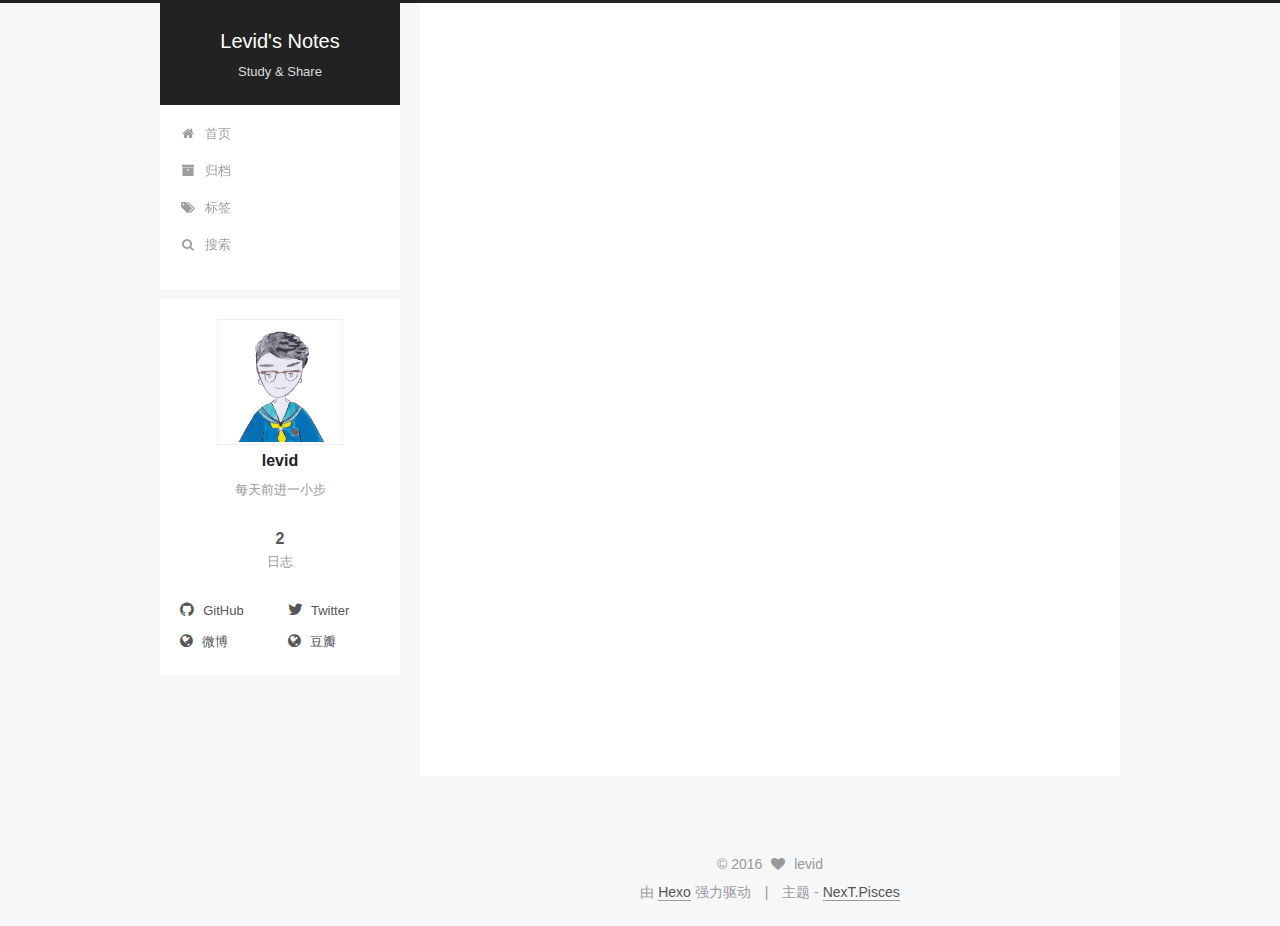
==== commit 6166e3d6: "Site updated: 2016-06-25 14:47:26" ====
--- a/index.html
+++ b/index.html
@@ -261,6 +261,107 @@
             
               
                 
+                <a class="post-title-link" href="/2016/06/25/在Mac上重新安装了hexo/" itemprop="url">
+                  在Mac上重新安装了hexo
+                </a>
+              
+            
+          </h1>
+        
+
+        <div class="post-meta">
+          <span class="post-time">
+            <span class="post-meta-item-icon">
+              <i class="fa fa-calendar-o"></i>
+            </span>
+            <span class="post-meta-item-text">发表于</span>
+            <time itemprop="dateCreated" datetime="2016-06-25T14:45:14+08:00" content="2016-06-25">
+              2016-06-25
+            </time>
+          </span>
+
+          
+
+          
+            
+          
+
+          
+
+          
+          
+
+          
+        </div>
+      </header>
+    
+
+
+    <div class="post-body" itemprop="articleBody">
+
+      
+      
+
+      
+        
+          
+          MarkDown怎么写有待研究
+图片不好上传
+
+          
+
+          <div class="post-more-link text-center">
+            <a class="btn" href="/2016/06/25/在Mac上重新安装了hexo/#more" rel="contents">
+              阅读全文 &raquo;
+            </a>
+          </div>
+        
+      
+    </div>
+
+    <div>
+      
+    </div>
+
+    <div>
+      
+    </div>
+
+    <footer class="post-footer">
+      
+
+      
+
+      
+      
+        <div class="post-eof"></div>
+      
+    </footer>
+  </article>
+
+
+    
+      
+
+  
+  
+
+  
+  
+  
+
+  <article class="post post-type-normal " itemscope itemtype="http://schema.org/Article">
+
+    
+      <header class="post-header">
+
+        
+        
+          <h1 class="post-title" itemprop="name headline">
+            
+            
+              
+                
                 <a class="post-title-link" href="/2016/06/25/hello-world/" itemprop="url">
                   Hello World
                 </a>
@@ -380,7 +481,7 @@
         <nav class="site-state motion-element">
           <div class="site-state-item site-state-posts">
             <a href="/archives">
-              <span class="site-state-item-count">1</span>
+              <span class="site-state-item-count">2</span>
               <span class="site-state-item-name">日志</span>
             </a>
           </div>
--- a/css/main.css
+++ b/css/main.css
@@ -1549,7 +1549,7 @@
   width: 4px;
   height: 4px;
   border-radius: 50%;
-  background: #ff5c78;
+  background: #d059ff;
 }
 .links-of-blogroll {
   font-size: 13px;
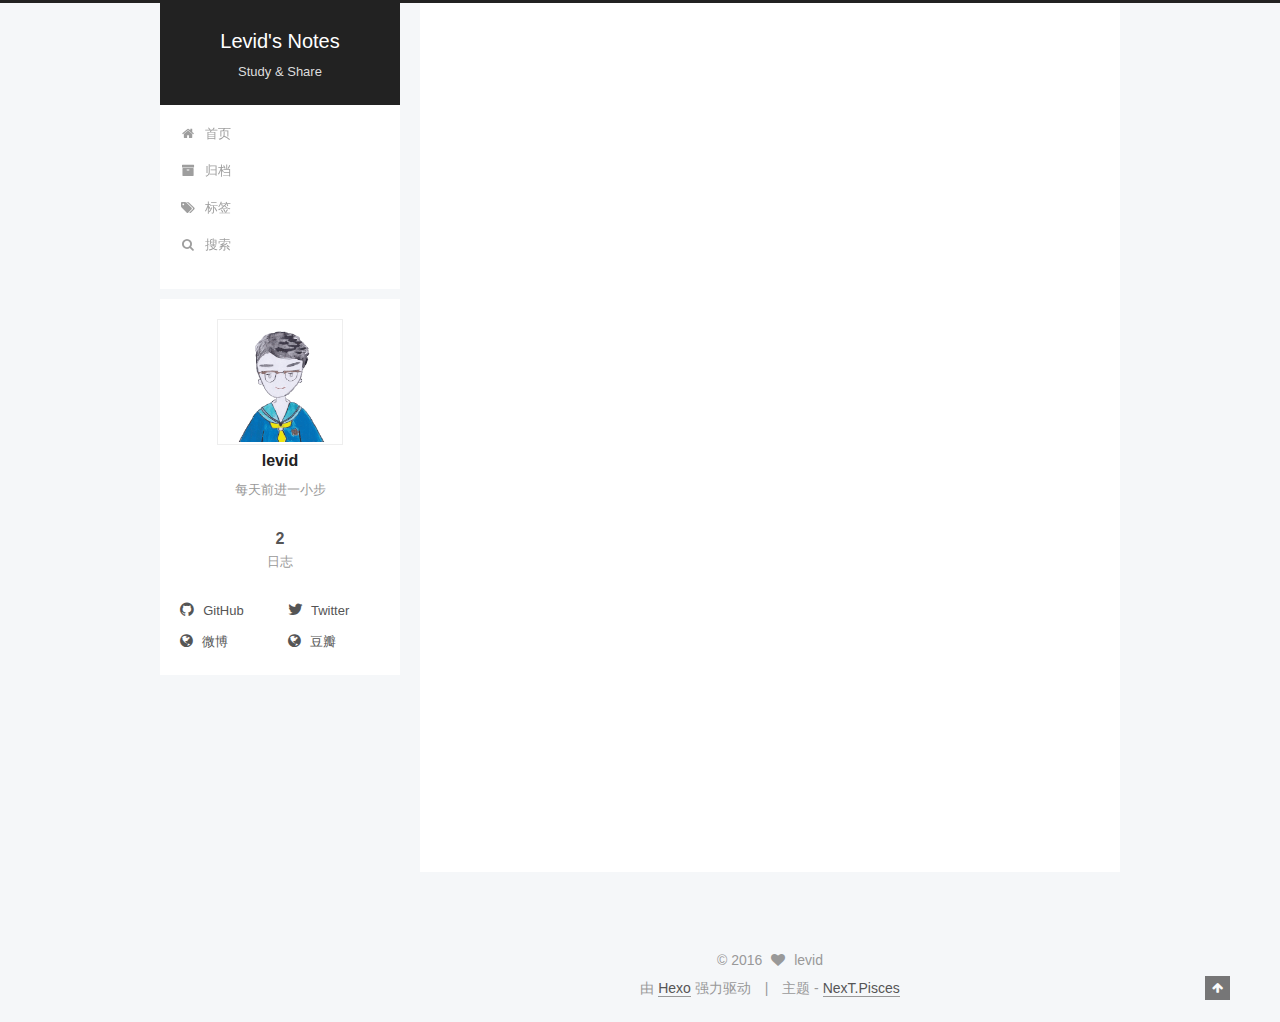
==== commit 8be815cb: "Site updated: 2016-06-25 17:26:52" ====
--- a/index.html
+++ b/index.html
@@ -305,10 +305,24 @@
       
         
           
-          MarkDown怎么写有待研究
-图片不好上传
-
-          
+          MarkDown怎么写
+据说这个是引用可我偏偏用来当注释
+
+
+据说我是歪的 据说我加粗了，直径+5cm
+标题一级标题二级标题三级标题四级标题五级标题六级标题列表
+我是第一行
+我是前面+1行
+我也是前面+1行
+
+
+我是第一行
+我是前面+1行
+我也是前面+1行
+
+链接Levid’s note
+图片![我
+          ...
 
           <div class="post-more-link text-center">
             <a class="btn" href="/2016/06/25/在Mac上重新安装了hexo/#more" rel="contents">
--- a/css/main.css
+++ b/css/main.css
@@ -1549,7 +1549,7 @@
   width: 4px;
   height: 4px;
   border-radius: 50%;
-  background: #d059ff;
+  background: #b3ffff;
 }
 .links-of-blogroll {
   font-size: 13px;
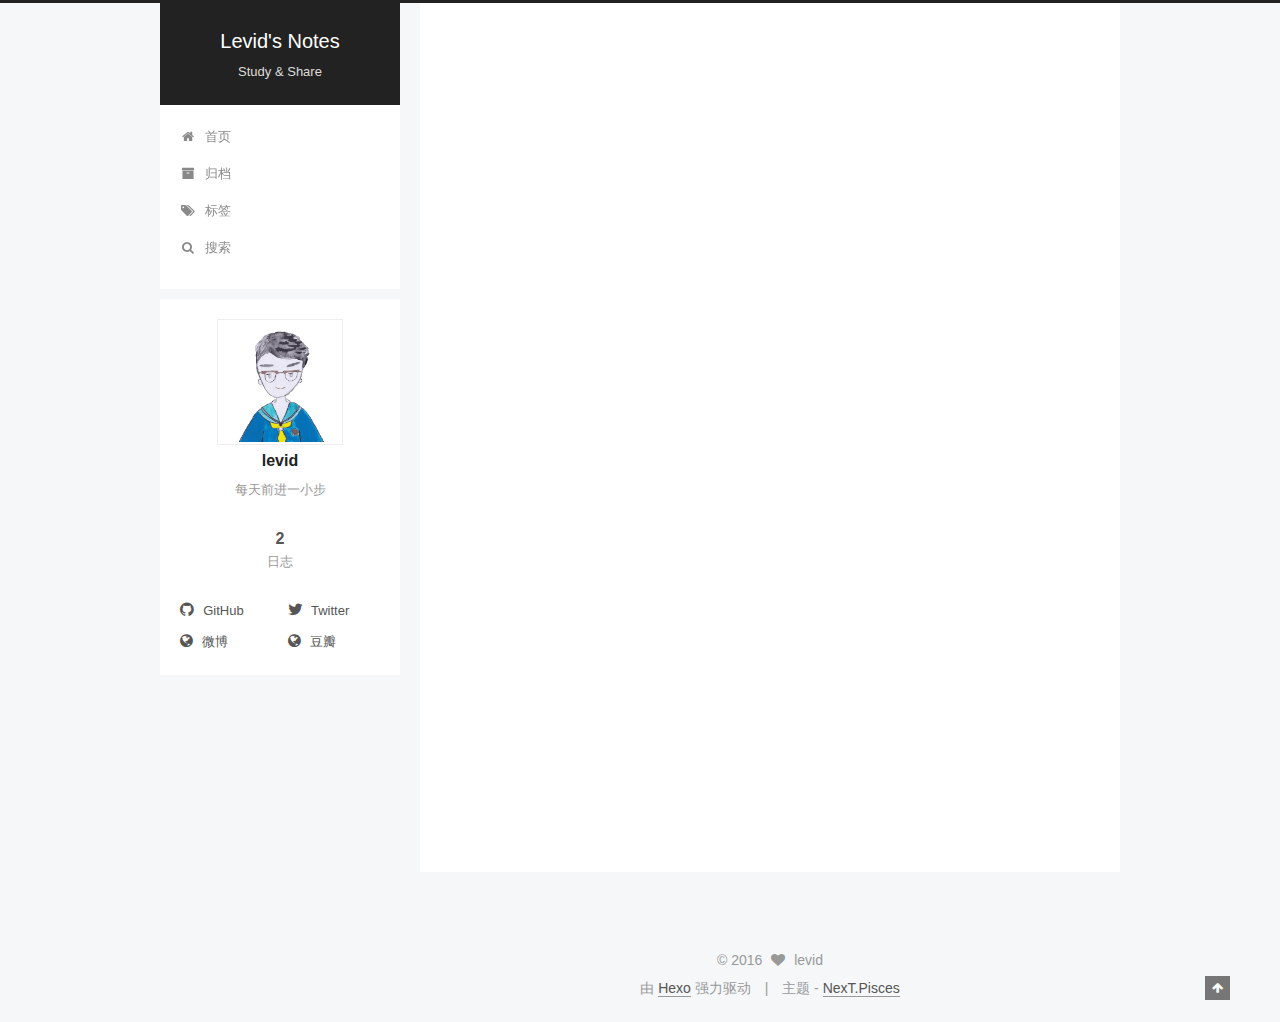
==== commit dcf78ce1: "Site updated: 2016-06-25 17:46:30" ====
--- a/index.html
+++ b/index.html
@@ -321,7 +321,8 @@
 我也是前面+1行
 
 链接Levid’s note
-图片![我
+图片
+表格
           ...
 
           <div class="post-more-link text-center">
--- a/css/main.css
+++ b/css/main.css
@@ -1549,7 +1549,7 @@
   width: 4px;
   height: 4px;
   border-radius: 50%;
-  background: #b3ffff;
+  background: #2e5000;
 }
 .links-of-blogroll {
   font-size: 13px;
